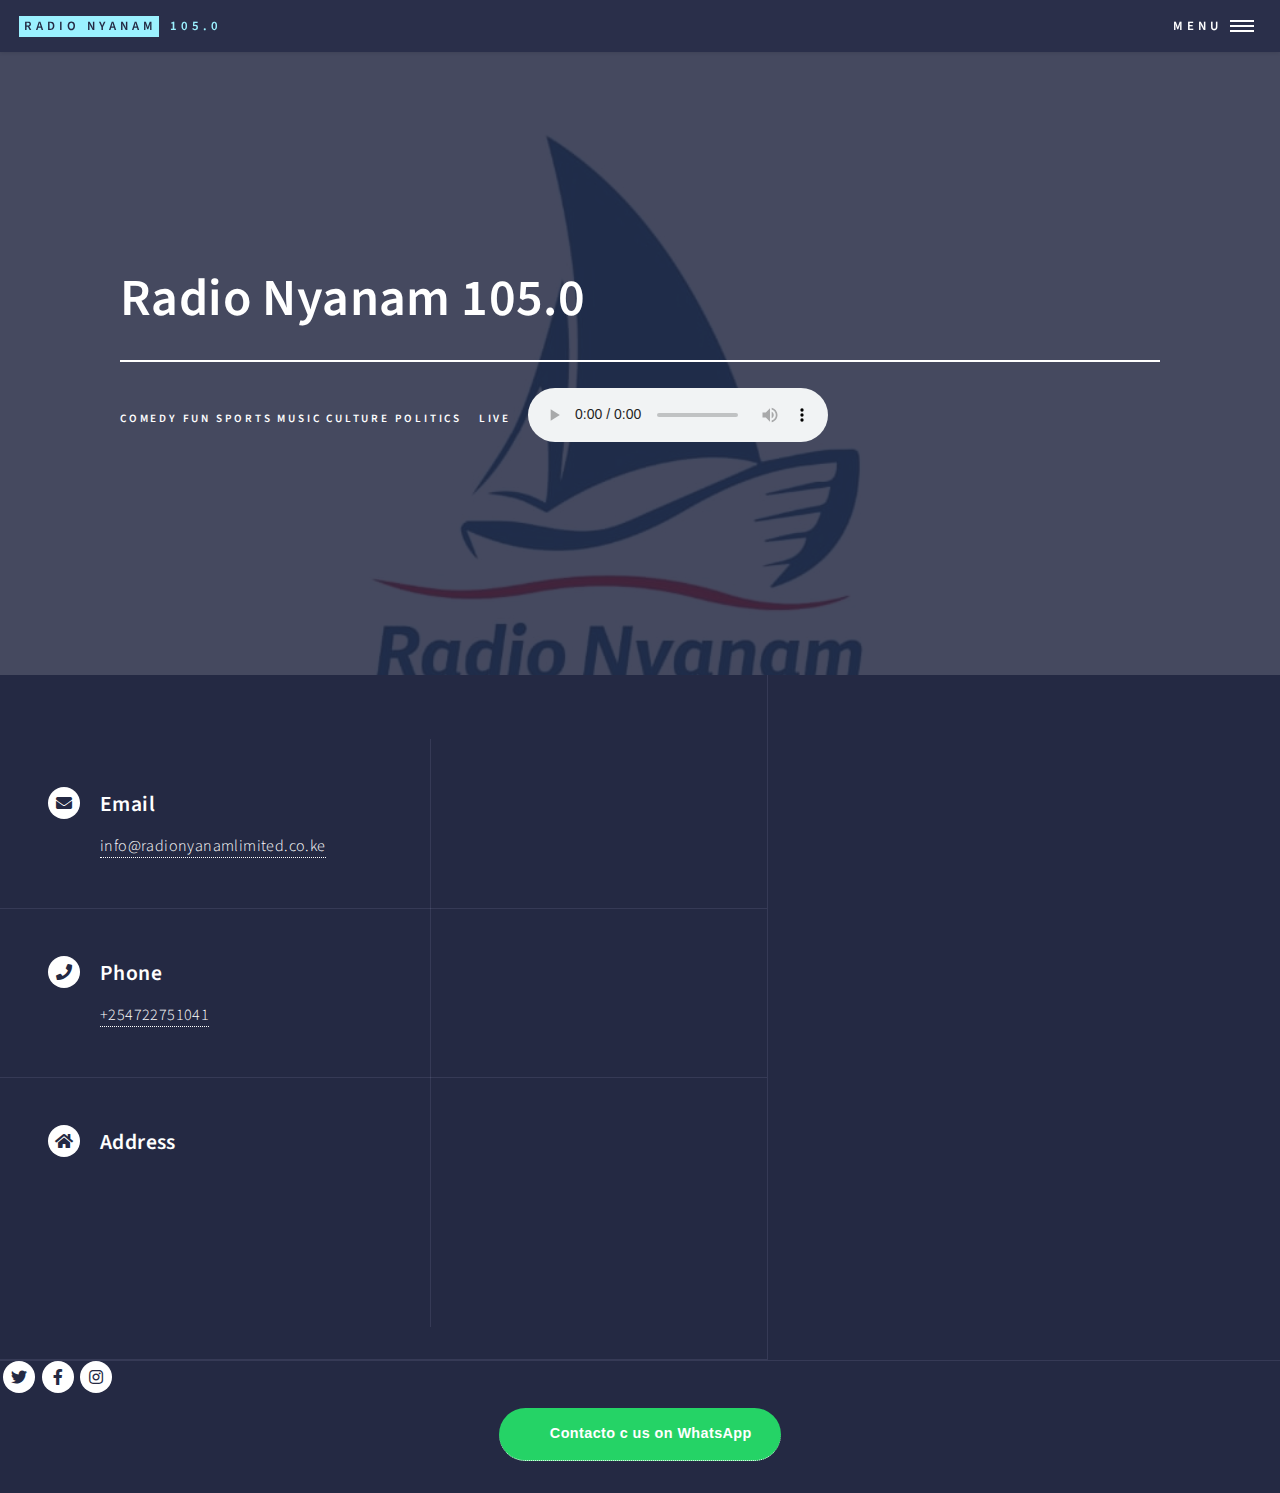
==== index.html @ 3466c691 "whatsapp chat" ====
<!DOCTYPE HTML>

<html>

<head>
	<title>Radio Nyanam</title>
	<meta charset="utf-8" />
	<meta name="viewport" content="width=device-width, initial-scale=1, user-scalable=no" />
	<link rel="stylesheet" href="assets/css/main.css" />

	<noscript>
		<link rel="stylesheet" href="assets/css/noscript.css" />
	</noscript>
	<link rel="shortcut icon" type="image/x-icon" href="images/radio.jpg" />

</head>

<body class="is-preload">

	<div id="wrapper">

		<header id="header">
			<a href="index.html" class="logo"><strong>Radio Nyanam</strong> 105.0</a>
			<nav>
				<a href="#menu">Menu</a>
			</nav>
		</header>

		<nav id="menu">
			<ul class="links">
				<li><a href="index.html">Home</a></li>
				<li><a href="landing.html">Profile</a></li>
				<li><a href="generic.html">Shows</a></li>
				<li><a href="elements.html">About us</a></li>
				<li><a href="terms.html">Privacy Policy</a></li>

			</ul>
		</nav>

		<section id="banner" class="major">
			<span class="image main"><img src="images/radio.jpg" alt="Radio Nyanam" height="500px" /> </span>

			<div class="inner">
				<header class="major">
					<h1>Radio Nyanam 105.0</h1>
					<div class="content">
						<p>Comedy Fun Sports Music Culture Politics</p>
						<p>Live</p>
						<div class="audio_frame audio_local">

							<audio controls>
								<source src="https://www.youtube.com/watch?v=MOx7k94htzo" id="my_audio" autoplay loop />
							</audio>
						</div>
				</header>
			</div>
			<ul class="actions">

				<li><a href="#one"></a></li>
			</ul>
	</div>
	</div>
	</section>


	<section id="contact">
		<div class="inner">
			<section id="contact">
				<div class="inner">
					<section class="split">
						<section>
							<div class="contact-method">
								<span class="icon solid alt fa-envelope"></span>
								<h3>Email</h3>
								<a href="mailto: info@radionyanamlimited.co.ke"
									target="_blank">info@radionyanamlimited.co.ke</a>
							</div>
						</section>
						<section>
							<div class="contact-method">
								<span class="icon solid alt fa-phone"></span>
								<h3>Phone</h3>
								<a href="tel:+254722751041">+254722751041</a>
							</div>
						</section>
						<section>
							<div class="contact-method">
								<span class="icon solid alt fa-home"></span>
								<h3>Address</h3>

								<iframe
									src="https://www.google.com/maps/embed?pb=!1m18!1m12!1m3!1d255348.15389957078!2d34.45106217298772!3d-0.07497190873222687!2m3!1f0!2f0!3f0!3m2!1i1024!2i768!4f13.1!3m3!1m2!1s0x182aa437ad4ac81d%3A0x2012a439d6248dd2!2sKisumu!5e0!3m2!1sen!2ske!4v1654532089222!5m2!1sen!2ske"
									width="100" height="100" style="border:0;" allowfullscreen="" loading="lazy"
									referrerpolicy="no-referrer-when-downgrade"></iframe>
							</div>
						</section>
					</section>
				</div>
			</section>
		</div>
	</section>

	<footer id="footer">
		<div class="inner">
			<ul class="icons">

				<li><a href="#" class="icon brands alt fa-twitter"><span class="label">Twitter</span></a></li>
				<li><a href="https://www.facebook.com/Radio-Nyanam-1050-Fm-100576691454374/"
						class="icon brands alt fa-facebook-f"><span class="label">Facebook</span></a></li>
				<li><a href="https://api.whatsapp.com/send?phone=254707486233"
						class="icon brands alt fa-instagram"><span class="label">Instagram</span></a></li>
				<a href="https://api.whatsapp.com/send?phone=254722751041&text=Feedback"
					style="display: table; font-family: sans-serif; text-decoration: none; margin: 1em auto; color: #fff; font-size: 0.9em; padding: 1em 2em 1em 3.5em; border-radius: 2em; font-weight: bold; background: #25d366 url('https://tochat.be/click-to-chat-directory/css/whatsapp.svg') no-repeat 1.5em center; background-size: 1.6em;">Contacto
					c us on WhatsApp</a>

			</ul>

		</div>
	</footer>

	</div>

	<script src="assets/js/jquery.min.js"></script>
	<script src="assets/js/jquery.scrolly.min.js"></script>
	<script src="assets/js/jquery.scrollex.min.js"></script>
	<script src="assets/js/browser.min.js"></script>
	<script src="assets/js/breakpoints.min.js"></script>
	<script src="assets/js/util.js"></script>
	<script src="assets/js/main.js"></script>

</body>

</html>
---- assets/css/main.css ----
@import url(fontawesome-all.min.css);
@import url("https://fonts.googleapis.com/css?family=Source+Sans+Pro:300,300italic,600,600italic");
@import url(https://fonts.googleapis.com/css?family=Lato);
@import url(https://fonts.googleapis.com/css?family=Oswald);
@import url(https://code.ionicframework.com/ionicons/2.0.1/css/ionicons.min.css);
.snip1559 {
  font-family: 'Lato', Arial, sans-serif;
  position: relative;
  display: inline-block;
  overflow: hidden;
  margin: 10px;
  min-width: 250px;
  /* max-width: 310px; */
  width: 100%;
  background-color: #ffffff;
  color: #2B2B2B;
  text-align: center;
  font-size: 16px;
  box-shadow: 0 0 5px rgba(0, 0, 0, 0.15);
}

.snip1559 * {
  -webkit-box-sizing: border-box;
  box-sizing: border-box;
}

.snip1559 .profile-image {
  padding: 15% 10% 0;
}

.snip1559 .profile-image img {
  max-width: 100%;
  vertical-align: top;
  position: relative;
  border-radius: 50%;
  max-width: 40%;
}

.snip1559 figcaption {
  padding: 5% 10% 15%;
}

.snip1559 h3 {
  font-family: 'Oswald';
  text-transform: uppercase;
  font-size: 20px;
  font-weight: 400;
  line-height: 24px;
  margin: 3px 0;
}

.snip1559 h5 {
  font-weight: 400;
  margin: 0;
  text-transform: uppercase;
  color: #888;
  letter-spacing: 1px;
}

.snip1559 .icons i {
  color: #999;
  display: inline-block;
  margin-right: 5px;
  font-size: 1.5em;
}

.snip1559 .icons i:hover {
  color: #555;
}

.snip1559 .icons i a {
  text-decoration: none;
}
html, body, div, span, applet, object,
iframe, h1, h2, h3, h4, h5, h6, p, blockquote,
pre, a, abbr, acronym, address, big, cite,
code, del, dfn, em, img, ins, kbd, q, s, samp,
small, strike, strong, sub, sup, tt, var, b,
u, i, center, dl, dt, dd, ol, ul, li, fieldset,
form, label, legend, table, caption, tbody,
tfoot, thead, tr, th, td, article, aside,
canvas, details, embed, figure, figcaption,
footer, header, hgroup, menu, nav, output, ruby,
section, summary, time, mark, audio, video {
	margin: 0;
	padding: 0;
	border: 0;
	font-size: 100%;
	font: inherit;
	vertical-align: baseline;}

article, aside, details, figcaption, figure,
footer, header, hgroup, menu, nav, section {
	display: block;}

body {
	
	line-height: 1;
}

ol, ul {
	list-style: none;
}

blockquote, q {
	quotes: none;
}

	blockquote:before, blockquote:after, q:before, q:after {
		content: '';
		content: none;
	}

table {
	border-collapse: collapse;
	border-spacing: 0;
}
.card {
	box-shadow: 0 4px 8px 0 rgba(0, 0, 0, 0.2);
	max-width: 300px;
	margin: auto;
	text-align: center;
  }
  

body {
	-webkit-text-size-adjust: none;
}

mark {
	background-color: transparent;
	color: inherit;
}

input::-moz-focus-inner {
	border: 0;
	padding: 0;
}

input, select, textarea {
	-moz-appearance: none;
	-webkit-appearance: none;
	-ms-appearance: none;
	appearance: none;
}


	@-ms-viewport {
		width: device-width;
	}

	body {
		-ms-overflow-style: scrollbar;
	}

	@media screen and (max-width: 480px) {

		html, body {
			min-width: 320px;
		}

	}

	html {
		box-sizing: border-box;
	}

	*, *:before, *:after {
		box-sizing: inherit;
	}

	body {
		background: #242943;
	}

		body.is-preload *, body.is-preload *:before, body.is-preload *:after {
			-moz-animation: none !important;
			-webkit-animation: none !important;
			-ms-animation: none !important;
			animation: none !important;
			-moz-transition: none !important;
			-webkit-transition: none !important;
			-ms-transition: none !important;
			transition: none !important;
		}

/* Type */

	body, input, select, textarea {
		color: #ffffff;
		font-family: "Source Sans Pro", Helvetica, sans-serif;
		font-size: 17pt;
		font-weight: 300;
		letter-spacing: 0.025em;
		line-height: 1.65;
	}

		@media screen and (max-width: 1680px) {

			body, input, select, textarea {
				font-size: 14pt;
			}

		}

		@media screen and (max-width: 1280px) {

			body, input, select, textarea {
				font-size: 12pt;
			}

		}

		@media screen and (max-width: 360px) {

			body, input, select, textarea {
				font-size: 11pt;
			}

		}

	a {
		-moz-transition: color 0.2s ease-in-out, border-bottom-color 0.2s ease-in-out;
		-webkit-transition: color 0.2s ease-in-out, border-bottom-color 0.2s ease-in-out;
		-ms-transition: color 0.2s ease-in-out, border-bottom-color 0.2s ease-in-out;
		transition: color 0.2s ease-in-out, border-bottom-color 0.2s ease-in-out;
		border-bottom: dotted 1px;
		color: inherit;
		text-decoration: none;
	}

		a:hover {
			border-bottom-color: transparent;
			color: #9bf1ff !important;
		}

		a:active {
			color: #53e3fb !important;
		}

	strong, b {
		color: #ffffff;
		font-weight: 600;
	}

	em, i {
		font-style: italic;
	}

	p {
		margin: 0 0 2em 0;
	}

	h1, h2, h3, h4, h5, h6 {
		color: #ffffff;
		font-weight: 600;
		line-height: 1.65;
		margin: 0 0 1em 0;
	}

		h1 a, h2 a, h3 a, h4 a, h5 a, h6 a {
			color: inherit;
			border-bottom: 0;
		}

	h1 {
		font-size: 2.5em;
	}

	h2 {
		font-size: 1.75em;
	}

	h3 {
		font-size: 1.35em;
	}

	h4 {
		font-size: 1.1em;
	}

	h5 {
		font-size: 0.9em;
	}

	h6 {
		font-size: 0.7em;
	}

	@media screen and (max-width: 736px) {

		h1 {
			font-size: 2em;
		}

		h2 {
			font-size: 1.5em;
		}

		h3 {
			font-size: 1.25em;
		}

	}

	sub {
		font-size: 0.8em;
		position: relative;
		top: 0.5em;
	}

	sup {
		font-size: 0.8em;
		position: relative;
		top: -0.5em;
	}

	blockquote {
		border-left: solid 4px rgba(212, 212, 255, 0.1);
		font-style: italic;
		margin: 0 0 2em 0;
		padding: 0.5em 0 0.5em 2em;
	}

	code {
		background: rgba(212, 212, 255, 0.035);
		font-family: "Courier New", monospace;
		font-size: 0.9em;
		margin: 0 0.25em;
		padding: 0.25em 0.65em;
	}

	pre {
		-webkit-overflow-scrolling: touch;
		font-family: "Courier New", monospace;
		font-size: 0.9em;
		margin: 0 0 2em 0;
	}

		pre code {
			display: block;
			line-height: 1.75;
			padding: 1em 1.5em;
			overflow-x: auto;
		}

	hr {
		border: 0;
		border-bottom: solid 1px rgba(212, 212, 255, 0.1);
		margin: 2em 0;
	}

		hr.major {
			margin: 3em 0;
		}

	.align-left {
		text-align: left;
	}

	.align-center {
		text-align: center;
	}

	.align-right {
		text-align: right;
	}

/* Row */

	.row {
		display: flex;
		flex-wrap: wrap;
		box-sizing: border-box;
		align-items: stretch;
	}

		.row > * {
			box-sizing: border-box;
		}

		.row.gtr-uniform > * > :last-child {
			margin-bottom: 0;
		}

		.row.aln-left {
			justify-content: flex-start;
		}

		.row.aln-center {
			justify-content: center;
		}

		.row.aln-right {
			justify-content: flex-end;
		}

		.row.aln-top {
			align-items: flex-start;
		}

		.row.aln-middle {
			align-items: center;
		}

		.row.aln-bottom {
			align-items: flex-end;
		}

		.row > .imp {
			order: -1;
		}

		.row > .col-1 {
			width: 8.33333%;
		}

		.row > .off-1 {
			margin-left: 8.33333%;
		}

		.row > .col-2 {
			width: 16.66667%;
		}

		.row > .off-2 {
			margin-left: 16.66667%;
		}

		.row > .col-3 {
			width: 25%;
		}

		.row > .off-3 {
			margin-left: 25%;
		}

		.row > .col-4 {
			width: 33.33333%;
		}

		.row > .off-4 {
			margin-left: 33.33333%;
		}

		.row > .col-5 {
			width: 41.66667%;
		}

		.row > .off-5 {
			margin-left: 41.66667%;
		}

		.row > .col-6 {
			width: 50%;
		}

		.row > .off-6 {
			margin-left: 50%;
		}

		.row > .col-7 {
			width: 58.33333%;
		}

		.row > .off-7 {
			margin-left: 58.33333%;
		}

		.row > .col-8 {
			width: 66.66667%;
		}

		.row > .off-8 {
			margin-left: 66.66667%;
		}

		.row > .col-9 {
			width: 75%;
		}

		.row > .off-9 {
			margin-left: 75%;
		}

		.row > .col-10 {
			width: 83.33333%;
		}

		.row > .off-10 {
			margin-left: 83.33333%;
		}

		.row > .col-11 {
			width: 91.66667%;
		}

		.row > .off-11 {
			margin-left: 91.66667%;
		}

		.row > .col-12 {
			width: 100%;
		}

		.row > .off-12 {
			margin-left: 100%;
		}

		.row.gtr-0 {
			margin-top: 0;
			margin-left: 0em;
		}

			.row.gtr-0 > * {
				padding: 0 0 0 0em;
			}

			.row.gtr-0.gtr-uniform {
				margin-top: 0em;
			}

				.row.gtr-0.gtr-uniform > * {
					padding-top: 0em;
				}

		.row.gtr-25 {
			margin-top: 0;
			margin-left: -0.5em;
		}

			.row.gtr-25 > * {
				padding: 0 0 0 0.5em;
			}

			.row.gtr-25.gtr-uniform {
				margin-top: -0.5em;
			}

				.row.gtr-25.gtr-uniform > * {
					padding-top: 0.5em;
				}

		.row.gtr-50 {
			margin-top: 0;
			margin-left: -1em;
		}

			.row.gtr-50 > * {
				padding: 0 0 0 1em;
			}

			.row.gtr-50.gtr-uniform {
				margin-top: -1em;
			}

				.row.gtr-50.gtr-uniform > * {
					padding-top: 1em;
				}

		.row {
			margin-top: 0;
			margin-left: -2em;
		}

			.row > * {
				padding: 0 0 0 2em;
			}

			.row.gtr-uniform {
				margin-top: -2em;
			}

				.row.gtr-uniform > * {
					padding-top: 2em;
				}

		.row.gtr-150 {
			margin-top: 0;
			margin-left: -3em;
		}

			.row.gtr-150 > * {
				padding: 0 0 0 3em;
			}

			.row.gtr-150.gtr-uniform {
				margin-top: -3em;
			}

				.row.gtr-150.gtr-uniform > * {
					padding-top: 3em;
				}

		.row.gtr-200 {
			margin-top: 0;
			margin-left: -4em;
		}

			.row.gtr-200 > * {
				padding: 0 0 0 4em;
			}

			.row.gtr-200.gtr-uniform {
				margin-top: -4em;
			}

				.row.gtr-200.gtr-uniform > * {
					padding-top: 4em;
				}

		@media screen and (max-width: 1680px) {

			.row {
				display: flex;
				flex-wrap: wrap;
				box-sizing: border-box;
				align-items: stretch;
			}

				.row > * {
					box-sizing: border-box;
				}

				.row.gtr-uniform > * > :last-child {
					margin-bottom: 0;
				}

				.row.aln-left {
					justify-content: flex-start;
				}

				.row.aln-center {
					justify-content: center;
				}

				.row.aln-right {
					justify-content: flex-end;
				}

				.row.aln-top {
					align-items: flex-start;
				}

				.row.aln-middle {
					align-items: center;
				}

				.row.aln-bottom {
					align-items: flex-end;
				}

				.row > .imp-xlarge {
					order: -1;
				}

				.row > .col-1-xlarge {
					width: 8.33333%;
				}

				.row > .off-1-xlarge {
					margin-left: 8.33333%;
				}

				.row > .col-2-xlarge {
					width: 16.66667%;
				}

				.row > .off-2-xlarge {
					margin-left: 16.66667%;
				}

				.row > .col-3-xlarge {
					width: 25%;
				}

				.row > .off-3-xlarge {
					margin-left: 25%;
				}

				.row > .col-4-xlarge {
					width: 33.33333%;
				}

				.row > .off-4-xlarge {
					margin-left: 33.33333%;
				}

				.row > .col-5-xlarge {
					width: 41.66667%;
				}

				.row > .off-5-xlarge {
					margin-left: 41.66667%;
				}

				.row > .col-6-xlarge {
					width: 50%;
				}

				.row > .off-6-xlarge {
					margin-left: 50%;
				}

				.row > .col-7-xlarge {
					width: 58.33333%;
				}

				.row > .off-7-xlarge {
					margin-left: 58.33333%;
				}

				.row > .col-8-xlarge {
					width: 66.66667%;
				}

				.row > .off-8-xlarge {
					margin-left: 66.66667%;
				}

				.row > .col-9-xlarge {
					width: 75%;
				}

				.row > .off-9-xlarge {
					margin-left: 75%;
				}

				.row > .col-10-xlarge {
					width: 83.33333%;
				}

				.row > .off-10-xlarge {
					margin-left: 83.33333%;
				}

				.row > .col-11-xlarge {
					width: 91.66667%;
				}

				.row > .off-11-xlarge {
					margin-left: 91.66667%;
				}

				.row > .col-12-xlarge {
					width: 100%;
				}

				.row > .off-12-xlarge {
					margin-left: 100%;
				}

				.row.gtr-0 {
					margin-top: 0;
					margin-left: 0em;
				}

					.row.gtr-0 > * {
						padding: 0 0 0 0em;
					}

					.row.gtr-0.gtr-uniform {
						margin-top: 0em;
					}

						.row.gtr-0.gtr-uniform > * {
							padding-top: 0em;
						}

				.row.gtr-25 {
					margin-top: 0;
					margin-left: -0.5em;
				}

					.row.gtr-25 > * {
						padding: 0 0 0 0.5em;
					}

					.row.gtr-25.gtr-uniform {
						margin-top: -0.5em;
					}

						.row.gtr-25.gtr-uniform > * {
							padding-top: 0.5em;
						}

				.row.gtr-50 {
					margin-top: 0;
					margin-left: -1em;
				}

					.row.gtr-50 > * {
						padding: 0 0 0 1em;
					}

					.row.gtr-50.gtr-uniform {
						margin-top: -1em;
					}

						.row.gtr-50.gtr-uniform > * {
							padding-top: 1em;
						}

				.row {
					margin-top: 0;
					margin-left: -2em;
				}

					.row > * {
						padding: 0 0 0 2em;
					}

					.row.gtr-uniform {
						margin-top: -2em;
					}

						.row.gtr-uniform > * {
							padding-top: 2em;
						}

				.row.gtr-150 {
					margin-top: 0;
					margin-left: -3em;
				}

					.row.gtr-150 > * {
						padding: 0 0 0 3em;
					}

					.row.gtr-150.gtr-uniform {
						margin-top: -3em;
					}

						.row.gtr-150.gtr-uniform > * {
							padding-top: 3em;
						}

				.row.gtr-200 {
					margin-top: 0;
					margin-left: -4em;
				}

					.row.gtr-200 > * {
						padding: 0 0 0 4em;
					}

					.row.gtr-200.gtr-uniform {
						margin-top: -4em;
					}

						.row.gtr-200.gtr-uniform > * {
							padding-top: 4em;
						}

		}

		@media screen and (max-width: 1280px) {

			.row {
				display: flex;
				flex-wrap: wrap;
				box-sizing: border-box;
				align-items: stretch;
			}

				.row > * {
					box-sizing: border-box;
				}

				.row.gtr-uniform > * > :last-child {
					margin-bottom: 0;
				}

				.row.aln-left {
					justify-content: flex-start;
				}

				.row.aln-center {
					justify-content: center;
				}

				.row.aln-right {
					justify-content: flex-end;
				}

				.row.aln-top {
					align-items: flex-start;
				}

				.row.aln-middle {
					align-items: center;
				}

				.row.aln-bottom {
					align-items: flex-end;
				}

				.row > .imp-large {
					order: -1;
				}

				.row > .col-1-large {
					width: 8.33333%;
				}

				.row > .off-1-large {
					margin-left: 8.33333%;
				}

				.row > .col-2-large {
					width: 16.66667%;
				}

				.row > .off-2-large {
					margin-left: 16.66667%;
				}

				.row > .col-3-large {
					width: 25%;
				}

				.row > .off-3-large {
					margin-left: 25%;
				}

				.row > .col-4-large {
					width: 33.33333%;
				}

				.row > .off-4-large {
					margin-left: 33.33333%;
				}

				.row > .col-5-large {
					width: 41.66667%;
				}

				.row > .off-5-large {
					margin-left: 41.66667%;
				}

				.row > .col-6-large {
					width: 50%;
				}

				.row > .off-6-large {
					margin-left: 50%;
				}

				.row > .col-7-large {
					width: 58.33333%;
				}

				.row > .off-7-large {
					margin-left: 58.33333%;
				}

				.row > .col-8-large {
					width: 66.66667%;
				}

				.row > .off-8-large {
					margin-left: 66.66667%;
				}

				.row > .col-9-large {
					width: 75%;
				}

				.row > .off-9-large {
					margin-left: 75%;
				}

				.row > .col-10-large {
					width: 83.33333%;
				}

				.row > .off-10-large {
					margin-left: 83.33333%;
				}

				.row > .col-11-large {
					width: 91.66667%;
				}

				.row > .off-11-large {
					margin-left: 91.66667%;
				}

				.row > .col-12-large {
					width: 100%;
				}

				.row > .off-12-large {
					margin-left: 100%;
				}

				.row.gtr-0 {
					margin-top: 0;
					margin-left: 0em;
				}

					.row.gtr-0 > * {
						padding: 0 0 0 0em;
					}

					.row.gtr-0.gtr-uniform {
						margin-top: 0em;
					}

						.row.gtr-0.gtr-uniform > * {
							padding-top: 0em;
						}

				.row.gtr-25 {
					margin-top: 0;
					margin-left: -0.375em;
				}

					.row.gtr-25 > * {
						padding: 0 0 0 0.375em;
					}

					.row.gtr-25.gtr-uniform {
						margin-top: -0.375em;
					}

						.row.gtr-25.gtr-uniform > * {
							padding-top: 0.375em;
						}

				.row.gtr-50 {
					margin-top: 0;
					margin-left: -0.75em;
				}

					.row.gtr-50 > * {
						padding: 0 0 0 0.75em;
					}

					.row.gtr-50.gtr-uniform {
						margin-top: -0.75em;
					}

						.row.gtr-50.gtr-uniform > * {
							padding-top: 0.75em;
						}

				.row {
					margin-top: 0;
					margin-left: -1.5em;
				}

					.row > * {
						padding: 0 0 0 1.5em;
					}

					.row.gtr-uniform {
						margin-top: -1.5em;
					}

						.row.gtr-uniform > * {
							padding-top: 1.5em;
						}

				.row.gtr-150 {
					margin-top: 0;
					margin-left: -2.25em;
				}

					.row.gtr-150 > * {
						padding: 0 0 0 2.25em;
					}

					.row.gtr-150.gtr-uniform {
						margin-top: -2.25em;
					}

						.row.gtr-150.gtr-uniform > * {
							padding-top: 2.25em;
						}

				.row.gtr-200 {
					margin-top: 0;
					margin-left: -3em;
				}

					.row.gtr-200 > * {
						padding: 0 0 0 3em;
					}

					.row.gtr-200.gtr-uniform {
						margin-top: -3em;
					}

						.row.gtr-200.gtr-uniform > * {
							padding-top: 3em;
						}

		}

		@media screen and (max-width: 980px) {

			.row {
				display: flex;
				flex-wrap: wrap;
				box-sizing: border-box;
				align-items: stretch;
			}

				.row > * {
					box-sizing: border-box;
				}

				.row.gtr-uniform > * > :last-child {
					margin-bottom: 0;
				}

				.row.aln-left {
					justify-content: flex-start;
				}

				.row.aln-center {
					justify-content: center;
				}

				.row.aln-right {
					justify-content: flex-end;
				}

				.row.aln-top {
					align-items: flex-start;
				}

				.row.aln-middle {
					align-items: center;
				}

				.row.aln-bottom {
					align-items: flex-end;
				}

				.row > .imp-medium {
					order: -1;
				}

				.row > .col-1-medium {
					width: 8.33333%;
				}

				.row > .off-1-medium {
					margin-left: 8.33333%;
				}

				.row > .col-2-medium {
					width: 16.66667%;
				}

				.row > .off-2-medium {
					margin-left: 16.66667%;
				}

				.row > .col-3-medium {
					width: 25%;
				}

				.row > .off-3-medium {
					margin-left: 25%;
				}

				.row > .col-4-medium {
					width: 33.33333%;
				}

				.row > .off-4-medium {
					margin-left: 33.33333%;
				}

				.row > .col-5-medium {
					width: 41.66667%;
				}

				.row > .off-5-medium {
					margin-left: 41.66667%;
				}

				.row > .col-6-medium {
					width: 50%;
				}

				.row > .off-6-medium {
					margin-left: 50%;
				}

				.row > .col-7-medium {
					width: 58.33333%;
				}

				.row > .off-7-medium {
					margin-left: 58.33333%;
				}

				.row > .col-8-medium {
					width: 66.66667%;
				}

				.row > .off-8-medium {
					margin-left: 66.66667%;
				}

				.row > .col-9-medium {
					width: 75%;
				}

				.row > .off-9-medium {
					margin-left: 75%;
				}

				.row > .col-10-medium {
					width: 83.33333%;
				}

				.row > .off-10-medium {
					margin-left: 83.33333%;
				}

				.row > .col-11-medium {
					width: 91.66667%;
				}

				.row > .off-11-medium {
					margin-left: 91.66667%;
				}

				.row > .col-12-medium {
					width: 100%;
				}

				.row > .off-12-medium {
					margin-left: 100%;
				}

				.row.gtr-0 {
					margin-top: 0;
					margin-left: 0em;
				}

					.row.gtr-0 > * {
						padding: 0 0 0 0em;
					}

					.row.gtr-0.gtr-uniform {
						margin-top: 0em;
					}

						.row.gtr-0.gtr-uniform > * {
							padding-top: 0em;
						}

				.row.gtr-25 {
					margin-top: 0;
					margin-left: -0.375em;
				}

					.row.gtr-25 > * {
						padding: 0 0 0 0.375em;
					}

					.row.gtr-25.gtr-uniform {
						margin-top: -0.375em;
					}

						.row.gtr-25.gtr-uniform > * {
							padding-top: 0.375em;
						}

				.row.gtr-50 {
					margin-top: 0;
					margin-left: -0.75em;
				}

					.row.gtr-50 > * {
						padding: 0 0 0 0.75em;
					}

					.row.gtr-50.gtr-uniform {
						margin-top: -0.75em;
					}

						.row.gtr-50.gtr-uniform > * {
							padding-top: 0.75em;
						}

				.row {
					margin-top: 0;
					margin-left: -1.5em;
				}

					.row > * {
						padding: 0 0 0 1.5em;
					}

					.row.gtr-uniform {
						margin-top: -1.5em;
					}

						.row.gtr-uniform > * {
							padding-top: 1.5em;
						}

				.row.gtr-150 {
					margin-top: 0;
					margin-left: -2.25em;
				}

					.row.gtr-150 > * {
						padding: 0 0 0 2.25em;
					}

					.row.gtr-150.gtr-uniform {
						margin-top: -2.25em;
					}

						.row.gtr-150.gtr-uniform > * {
							padding-top: 2.25em;
						}

				.row.gtr-200 {
					margin-top: 0;
					margin-left: -3em;
				}

					.row.gtr-200 > * {
						padding: 0 0 0 3em;
					}

					.row.gtr-200.gtr-uniform {
						margin-top: -3em;
					}

						.row.gtr-200.gtr-uniform > * {
							padding-top: 3em;
						}

		}

		@media screen and (max-width: 736px) {

			.row {
				display: flex;
				flex-wrap: wrap;
				box-sizing: border-box;
				align-items: stretch;
			}

				.row > * {
					box-sizing: border-box;
				}

				.row.gtr-uniform > * > :last-child {
					margin-bottom: 0;
				}

				.row.aln-left {
					justify-content: flex-start;
				}

				.row.aln-center {
					justify-content: center;
				}

				.row.aln-right {
					justify-content: flex-end;
				}

				.row.aln-top {
					align-items: flex-start;
				}

				.row.aln-middle {
					align-items: center;
				}

				.row.aln-bottom {
					align-items: flex-end;
				}

				.row > .imp-small {
					order: -1;
				}

				.row > .col-1-small {
					width: 8.33333%;
				}

				.row > .off-1-small {
					margin-left: 8.33333%;
				}

				.row > .col-2-small {
					width: 16.66667%;
				}

				.row > .off-2-small {
					margin-left: 16.66667%;
				}

				.row > .col-3-small {
					width: 25%;
				}

				.row > .off-3-small {
					margin-left: 25%;
				}

				.row > .col-4-small {
					width: 33.33333%;
				}

				.row > .off-4-small {
					margin-left: 33.33333%;
				}

				.row > .col-5-small {
					width: 41.66667%;
				}

				.row > .off-5-small {
					margin-left: 41.66667%;
				}

				.row > .col-6-small {
					width: 50%;
				}

				.row > .off-6-small {
					margin-left: 50%;
				}

				.row > .col-7-small {
					width: 58.33333%;
				}

				.row > .off-7-small {
					margin-left: 58.33333%;
				}

				.row > .col-8-small {
					width: 66.66667%;
				}

				.row > .off-8-small {
					margin-left: 66.66667%;
				}

				.row > .col-9-small {
					width: 75%;
				}

				.row > .off-9-small {
					margin-left: 75%;
				}

				.row > .col-10-small {
					width: 83.33333%;
				}

				.row > .off-10-small {
					margin-left: 83.33333%;
				}

				.row > .col-11-small {
					width: 91.66667%;
				}

				.row > .off-11-small {
					margin-left: 91.66667%;
				}

				.row > .col-12-small {
					width: 100%;
				}

				.row > .off-12-small {
					margin-left: 100%;
				}

				.row.gtr-0 {
					margin-top: 0;
					margin-left: 0em;
				}

					.row.gtr-0 > * {
						padding: 0 0 0 0em;
					}

					.row.gtr-0.gtr-uniform {
						margin-top: 0em;
					}

						.row.gtr-0.gtr-uniform > * {
							padding-top: 0em;
						}

				.row.gtr-25 {
					margin-top: 0;
					margin-left: -0.3125em;
				}

					.row.gtr-25 > * {
						padding: 0 0 0 0.3125em;
					}

					.row.gtr-25.gtr-uniform {
						margin-top: -0.3125em;
					}

						.row.gtr-25.gtr-uniform > * {
							padding-top: 0.3125em;
						}

				.row.gtr-50 {
					margin-top: 0;
					margin-left: -0.625em;
				}

					.row.gtr-50 > * {
						padding: 0 0 0 0.625em;
					}

					.row.gtr-50.gtr-uniform {
						margin-top: -0.625em;
					}

						.row.gtr-50.gtr-uniform > * {
							padding-top: 0.625em;
						}

				.row {
					margin-top: 0;
					margin-left: -1.25em;
				}

					.row > * {
						padding: 0 0 0 1.25em;
					}

					.row.gtr-uniform {
						margin-top: -1.25em;
					}

						.row.gtr-uniform > * {
							padding-top: 1.25em;
						}

				.row.gtr-150 {
					margin-top: 0;
					margin-left: -1.875em;
				}

					.row.gtr-150 > * {
						padding: 0 0 0 1.875em;
					}

					.row.gtr-150.gtr-uniform {
						margin-top: -1.875em;
					}

						.row.gtr-150.gtr-uniform > * {
							padding-top: 1.875em;
						}

				.row.gtr-200 {
					margin-top: 0;
					margin-left: -2.5em;
				}

					.row.gtr-200 > * {
						padding: 0 0 0 2.5em;
					}

					.row.gtr-200.gtr-uniform {
						margin-top: -2.5em;
					}

						.row.gtr-200.gtr-uniform > * {
							padding-top: 2.5em;
						}

		}

		@media screen and (max-width: 480px) {

			.row {
				display: flex;
				flex-wrap: wrap;
				box-sizing: border-box;
				align-items: stretch;
			}

				.row > * {
					box-sizing: border-box;
				}

				.row.gtr-uniform > * > :last-child {
					margin-bottom: 0;
				}

				.row.aln-left {
					justify-content: flex-start;
				}

				.row.aln-center {
					justify-content: center;
				}

				.row.aln-right {
					justify-content: flex-end;
				}

				.row.aln-top {
					align-items: flex-start;
				}

				.row.aln-middle {
					align-items: center;
				}

				.row.aln-bottom {
					align-items: flex-end;
				}

				.row > .imp-xsmall {
					order: -1;
				}

				.row > .col-1-xsmall {
					width: 8.33333%;
				}

				.row > .off-1-xsmall {
					margin-left: 8.33333%;
				}

				.row > .col-2-xsmall {
					width: 16.66667%;
				}

				.row > .off-2-xsmall {
					margin-left: 16.66667%;
				}

				.row > .col-3-xsmall {
					width: 25%;
				}

				.row > .off-3-xsmall {
					margin-left: 25%;
				}

				.row > .col-4-xsmall {
					width: 33.33333%;
				}

				.row > .off-4-xsmall {
					margin-left: 33.33333%;
				}

				.row > .col-5-xsmall {
					width: 41.66667%;
				}

				.row > .off-5-xsmall {
					margin-left: 41.66667%;
				}

				.row > .col-6-xsmall {
					width: 50%;
				}

				.row > .off-6-xsmall {
					margin-left: 50%;
				}

				.row > .col-7-xsmall {
					width: 58.33333%;
				}

				.row > .off-7-xsmall {
					margin-left: 58.33333%;
				}

				.row > .col-8-xsmall {
					width: 66.66667%;
				}

				.row > .off-8-xsmall {
					margin-left: 66.66667%;
				}

				.row > .col-9-xsmall {
					width: 75%;
				}

				.row > .off-9-xsmall {
					margin-left: 75%;
				}

				.row > .col-10-xsmall {
					width: 83.33333%;
				}

				.row > .off-10-xsmall {
					margin-left: 83.33333%;
				}

				.row > .col-11-xsmall {
					width: 91.66667%;
				}

				.row > .off-11-xsmall {
					margin-left: 91.66667%;
				}

				.row > .col-12-xsmall {
					width: 100%;
				}

				.row > .off-12-xsmall {
					margin-left: 100%;
				}

				.row.gtr-0 {
					margin-top: 0;
					margin-left: 0em;
				}

					.row.gtr-0 > * {
						padding: 0 0 0 0em;
					}

					.row.gtr-0.gtr-uniform {
						margin-top: 0em;
					}

						.row.gtr-0.gtr-uniform > * {
							padding-top: 0em;
						}

				.row.gtr-25 {
					margin-top: 0;
					margin-left: -0.3125em;
				}

					.row.gtr-25 > * {
						padding: 0 0 0 0.3125em;
					}

					.row.gtr-25.gtr-uniform {
						margin-top: -0.3125em;
					}

						.row.gtr-25.gtr-uniform > * {
							padding-top: 0.3125em;
						}

				.row.gtr-50 {
					margin-top: 0;
					margin-left: -0.625em;
				}

					.row.gtr-50 > * {
						padding: 0 0 0 0.625em;
					}

					.row.gtr-50.gtr-uniform {
						margin-top: -0.625em;
					}

						.row.gtr-50.gtr-uniform > * {
							padding-top: 0.625em;
						}

				.row {
					margin-top: 0;
					margin-left: -1.25em;
				}

					.row > * {
						padding: 0 0 0 1.25em;
					}

					.row.gtr-uniform {
						margin-top: -1.25em;
					}

						.row.gtr-uniform > * {
							padding-top: 1.25em;
						}

				.row.gtr-150 {
					margin-top: 0;
					margin-left: -1.875em;
				}

					.row.gtr-150 > * {
						padding: 0 0 0 1.875em;
					}

					.row.gtr-150.gtr-uniform {
						margin-top: -1.875em;
					}

						.row.gtr-150.gtr-uniform > * {
							padding-top: 1.875em;
						}

				.row.gtr-200 {
					margin-top: 0;
					margin-left: -2.5em;
				}

					.row.gtr-200 > * {
						padding: 0 0 0 2.5em;
					}

					.row.gtr-200.gtr-uniform {
						margin-top: -2.5em;
					}

						.row.gtr-200.gtr-uniform > * {
							padding-top: 2.5em;
						}

		}

/* Section/Article */

	section.special, article.special {
		text-align: center;
	}

	header.major {
		width: -moz-max-content;
		width: -webkit-max-content;
		width: -ms-max-content;
		width: max-content;
		margin-bottom: 2em;
	}

		header.major > :first-child {
			margin-bottom: 0;
			width: calc(100% + 0.5em);
		}

			header.major > :first-child:after {
				content: '';
				background-color: #ffffff;
				display: block;
				height: 2px;
				margin: 0.325em 0 0.5em 0;
				width: 100%;
			}

		header.major > p {
			font-size: 0.7em;
			font-weight: 600;
			letter-spacing: 0.25em;
			margin-bottom: 0;
			text-transform: uppercase;
		}

		body.is-ie header.major > :first-child:after {
			max-width: 9em;
		}

		body.is-ie header.major > h1:after {
			max-width: 100% !important;
		}

	@media screen and (max-width: 736px) {

		header.major > p br {
			display: none;
		}

	}

/* Form */

	form {
		margin: 0 0 2em 0;
	}

		form > :last-child {
			margin-bottom: 0;
		}

		form > .fields {
			display: -moz-flex;
			display: -webkit-flex;
			display: -ms-flex;
			display: flex;
			-moz-flex-wrap: wrap;
			-webkit-flex-wrap: wrap;
			-ms-flex-wrap: wrap;
			flex-wrap: wrap;
			width: calc(100% + 3em);
			margin: -1.5em 0 2em -1.5em;
		}

			form > .fields > .field {
				-moz-flex-grow: 0;
				-webkit-flex-grow: 0;
				-ms-flex-grow: 0;
				flex-grow: 0;
				-moz-flex-shrink: 0;
				-webkit-flex-shrink: 0;
				-ms-flex-shrink: 0;
				flex-shrink: 0;
				padding: 1.5em 0 0 1.5em;
				width: calc(100% - 1.5em);
			}

				form > .fields > .field.half {
					width: calc(50% - 0.75em);
				}

				form > .fields > .field.third {
					width: calc(100%/3 - 0.5em);
				}

				form > .fields > .field.quarter {
					width: calc(25% - 0.375em);
				}

		@media screen and (max-width: 480px) {

			form > .fields {
				width: calc(100% + 3em);
				margin: -1.5em 0 2em -1.5em;
			}

				form > .fields > .field {
					padding: 1.5em 0 0 1.5em;
					width: calc(100% - 1.5em);
				}

					form > .fields > .field.half {
						width: calc(100% - 1.5em);
					}

					form > .fields > .field.third {
						width: calc(100% - 1.5em);
					}

					form > .fields > .field.quarter {
						width: calc(100% - 1.5em);
					}

		}

	label {
		color: #ffffff;
		display: block;
		font-size: 0.8em;
		font-weight: 600;
		letter-spacing: 0.25em;
		margin: 0 0 1em 0;
		text-transform: uppercase;
	}

	input[type="text"],
	input[type="password"],
	input[type="email"],
	input[type="tel"],
	input[type="search"],
	input[type="url"],
	select,
	textarea {
		-moz-appearance: none;
		-webkit-appearance: none;
		-ms-appearance: none;
		appearance: none;
		background: rgba(212, 212, 255, 0.035);
		border: none;
		border-radius: 0;
		color: inherit;
		display: block;
		outline: 0;
		padding: 0 1em;
		text-decoration: none;
		width: 100%;
	}

		input[type="text"]:invalid,
		input[type="password"]:invalid,
		input[type="email"]:invalid,
		input[type="tel"]:invalid,
		input[type="search"]:invalid,
		input[type="url"]:invalid,
		select:invalid,
		textarea:invalid {
			box-shadow: none;
		}

		input[type="text"]:focus,
		input[type="password"]:focus,
		input[type="email"]:focus,
		input[type="tel"]:focus,
		input[type="search"]:focus,
		input[type="url"]:focus,
		select:focus,
		textarea:focus {
			border-color: #9bf1ff;
			box-shadow: 0 0 0 2px #9bf1ff;
		}

	select {
		background-image: url("data:image/svg+xml;charset=utf8,%3Csvg xmlns='http://www.w3.org/2000/svg' width='40' height='40' preserveAspectRatio='none' viewBox='0 0 40 40'%3E%3Cpath d='M9.4,12.3l10.4,10.4l10.4-10.4c0.2-0.2,0.5-0.4,0.9-0.4c0.3,0,0.6,0.1,0.9,0.4l3.3,3.3c0.2,0.2,0.4,0.5,0.4,0.9 c0,0.4-0.1,0.6-0.4,0.9L20.7,31.9c-0.2,0.2-0.5,0.4-0.9,0.4c-0.3,0-0.6-0.1-0.9-0.4L4.3,17.3c-0.2-0.2-0.4-0.5-0.4-0.9 c0-0.4,0.1-0.6,0.4-0.9l3.3-3.3c0.2-0.2,0.5-0.4,0.9-0.4S9.1,12.1,9.4,12.3z' fill='rgba(212, 212, 255, 0.1)' /%3E%3C/svg%3E");
		background-size: 1.25rem;
		background-repeat: no-repeat;
		background-position: calc(100% - 1rem) center;
		height: 2.75em;
		padding-right: 2.75em;
		text-overflow: ellipsis;
	}

		select option {
			color: #ffffff;
			background: #242943;
		}

		select:focus::-ms-value {
			background-color: transparent;
		}

		select::-ms-expand {
			display: none;
		}

	input[type="text"],
	input[type="password"],
	input[type="email"],
	input[type="tel"],
	input[type="search"],
	input[type="url"],
	select {
		height: 2.75em;
	}

	textarea {
		padding: 0.75em 1em;
	}

	input[type="checkbox"],
	input[type="radio"] {
		-moz-appearance: none;
		-webkit-appearance: none;
		-ms-appearance: none;
		appearance: none;
		display: block;
		float: left;
		margin-right: -2em;
		opacity: 0;
		width: 1em;
		z-index: -1;
	}

		input[type="checkbox"] + label,
		input[type="radio"] + label {
			text-decoration: none;
			color: #ffffff;
			cursor: pointer;
			display: inline-block;
			font-weight: 300;
			padding-left: 2.65em;
			padding-right: 0.75em;
			position: relative;
		}

			input[type="checkbox"] + label:before,
			input[type="radio"] + label:before {
				-moz-osx-font-smoothing: grayscale;
				-webkit-font-smoothing: antialiased;
				display: inline-block;
				font-style: normal;
				font-variant: normal;
				text-rendering: auto;
				line-height: 1;
				text-transform: none !important;
				font-family: 'Font Awesome 5 Free';
				font-weight: 900;
			}

			input[type="checkbox"] + label:before,
			input[type="radio"] + label:before {
				background: rgba(212, 212, 255, 0.035);
				content: '';
				display: inline-block;
				font-size: 0.8em;
				height: 2.0625em;
				left: 0;
				letter-spacing: 0;
				line-height: 2.0625em;
				position: absolute;
				text-align: center;
				top: 0;
				width: 2.0625em;
			}

		input[type="checkbox"]:checked + label:before,
		input[type="radio"]:checked + label:before {
			background: #ffffff;
			border-color: #9bf1ff;
			content: '\f00c';
			color: #242943;
		}

		input[type="checkbox"]:focus + label:before,
		input[type="radio"]:focus + label:before {
			box-shadow: 0 0 0 2px #9bf1ff;
		}

	input[type="radio"] + label:before {
		border-radius: 100%;
	}

	::-webkit-input-placeholder {
		color: rgba(244, 244, 255, 0.2) !important;
		opacity: 1.0;
	}

	:-moz-placeholder {
		color: rgba(244, 244, 255, 0.2) !important;
		opacity: 1.0;
	}

	::-moz-placeholder {
		color: rgba(244, 244, 255, 0.2) !important;
		opacity: 1.0;
	}

	:-ms-input-placeholder {
		color: rgba(244, 244, 255, 0.2) !important;
		opacity: 1.0;
	}

/* Box */

	.box {
		border: solid 1px rgba(212, 212, 255, 0.1);
		margin-bottom: 2em;
		padding: 1.5em;
	}

		.box > :last-child,
		.box > :last-child > :last-child,
		.box > :last-child > :last-child > :last-child {
			margin-bottom: 0;
		}

		.box.alt {
			border: 0;
			border-radius: 0;
			padding: 0;
		}

/* Icon */

	.icon {
		text-decoration: none;
		border-bottom: none;
		position: relative;
	}

		.icon:before {
			-moz-osx-font-smoothing: grayscale;
			-webkit-font-smoothing: antialiased;
			display: inline-block;
			font-style: normal;
			font-variant: normal;
			text-rendering: auto;
			line-height: 1;
			text-transform: none !important;
			font-family: 'Font Awesome 5 Free';
			font-weight: 400;
		}

		.icon > .label {
			display: none;
		}

		.icon:before {
			line-height: inherit;
		}

		.icon.solid:before {
			font-weight: 900;
		}

		.icon.brands:before {
			font-family: 'Font Awesome 5 Brands';
		}

		.icon.alt:before {
			background-color: #ffffff;
			border-radius: 100%;
			color: #242943;
			display: inline-block;
			height: 2em;
			line-height: 2em;
			text-align: center;
			width: 2em;
		}

	a.icon.alt:before {
		-moz-transition: background-color 0.2s ease-in-out;
		-webkit-transition: background-color 0.2s ease-in-out;
		-ms-transition: background-color 0.2s ease-in-out;
		transition: background-color 0.2s ease-in-out;
	}

	a.icon.alt:hover:before {
		background-color: #6fc3df;
	}

	a.icon.alt:active:before {
		background-color: #37a6cb;
	}

/* Image */

	.image {
		border: 0;
		display: inline-block;
		position: relative;
	}

		.image img {
			display: block;
		}

		.image.left, .image.right {
			max-width: 30%;
		}

			.image.left img, .image.right img {
				width: 100%;
			}

		.image.left {
			float: left;
			margin: 0 1.5em 1.25em 0;
			top: 0.25em;
		}

		.image.right {
			float: right;
			margin: 0 0 1.25em 1.5em;
			top: 0.25em;
		}

		.image.fit {
			display: block;
			margin: 0 0 2em 0;
			width: 100%;
		}

			.image.fit img {
				width: 100%;
			}

		.image.main {
			display: block;
			margin: 2.5em 0;
			width: 100%;
		}

			.image.main img {
				width: 100%;
			}

			@media screen and (max-width: 736px) {

				.image.main {
					margin: 1.5em 0;
				}

			}

/* List */

	ol {
		list-style: decimal;
		margin: 0 0 2em 0;
		padding-left: 1.25em;
	}

		ol li {
			padding-left: 0.25em;
		}

	ul {
		list-style: disc;
		margin: 0 0 2em 0;
		padding-left: 1em;
	}

		ul li {
			padding-left: 0.2em;
		}

		ul.alt {
			list-style: none;
			padding-left: 0;
		}

			ul.alt li {
				border-top: solid 1px rgba(212, 212, 255, 0.1);
				padding: 0.5em 0;
			}

				ul.alt li:first-child {
					border-top: 0;
					padding-top: 0;
				}

	dl {
		margin: 0 0 2em 0;
	}

		dl dt {
			display: block;
			font-weight: 600;
			margin: 0 0 1em 0;
		}

		dl dd {
			margin-left: 2em;
		}

/* Actions */

	ul.actions {
		display: -moz-flex;
		display: -webkit-flex;
		display: -ms-flex;
		display: flex;
		cursor: default;
		list-style: none;
		margin-left: -1em;
		padding-left: 0;
	}

		ul.actions li {
			padding: 0 0 0 1em;
			vertical-align: middle;
		}

		ul.actions.special {
			-moz-justify-content: center;
			-webkit-justify-content: center;
			-ms-justify-content: center;
			justify-content: center;
			width: 100%;
			margin-left: 0;
		}

			ul.actions.special li:first-child {
				padding-left: 0;
			}

		ul.actions.stacked {
			-moz-flex-direction: column;
			-webkit-flex-direction: column;
			-ms-flex-direction: column;
			flex-direction: column;
			margin-left: 0;
		}

			ul.actions.stacked li {
				padding: 1.3em 0 0 0;
			}

				ul.actions.stacked li:first-child {
					padding-top: 0;
				}

		ul.actions.fit {
			width: calc(100% + 1em);
		}

			ul.actions.fit li {
				-moz-flex-grow: 1;
				-webkit-flex-grow: 1;
				-ms-flex-grow: 1;
				flex-grow: 1;
				-moz-flex-shrink: 1;
				-webkit-flex-shrink: 1;
				-ms-flex-shrink: 1;
				flex-shrink: 1;
				width: 100%;
			}

				ul.actions.fit li > * {
					width: 100%;
				}

			ul.actions.fit.stacked {
				width: 100%;
			}

/* Icons */

	ul.icons {
		cursor: default;
		list-style: none;
		padding-left: 0;
	}

		ul.icons li {
			display: inline-block;
		}

			ul.icons li:last-child {
				padding-right: 0;
			}

		@media screen and (max-width: 736px) {

			ul.icons li {
				padding: 0 0.75em 0 0;
			}

		}

/* Pagination */

	ul.pagination {
		cursor: default;
		list-style: none;
		padding-left: 0;
	}

		ul.pagination li {
			display: inline-block;
			padding-left: 0;
			vertical-align: middle;
		}

			ul.pagination li > .page {
				-moz-transition: background-color 0.2s ease-in-out, color 0.2s ease-in-out;
				-webkit-transition: background-color 0.2s ease-in-out, color 0.2s ease-in-out;
				-ms-transition: background-color 0.2s ease-in-out, color 0.2s ease-in-out;
				transition: background-color 0.2s ease-in-out, color 0.2s ease-in-out;
				border-bottom: 0;
				display: inline-block;
				font-size: 0.8em;
				font-weight: 600;
				height: 1.5em;
				line-height: 1.5em;
				margin: 0 0.125em;
				min-width: 1.5em;
				padding: 0 0.5em;
				text-align: center;
			}

				ul.pagination li > .page.active {
					background-color: #ffffff;
					color: #242943;
				}

					ul.pagination li > .page.active:hover {
						background-color: #9bf1ff;
						color: #242943 !important;
					}

					ul.pagination li > .page.active:active {
						background-color: #53e3fb;
					}

			ul.pagination li:first-child {
				padding-right: 0.75em;
			}

			ul.pagination li:last-child {
				padding-left: 0.75em;
			}

		@media screen and (max-width: 480px) {

			ul.pagination li:nth-child(n+2):nth-last-child(n+2) {
				display: none;
			}

			ul.pagination li:first-child {
				padding-right: 0;
			}

		}

/* Table */

	.table-wrapper {
		-webkit-overflow-scrolling: touch;
		overflow-x: auto;
	}

	table {
		margin: 0 0 2em 0;
		width: 100%;
	}

		table tbody tr {
			border: solid 1px rgba(212, 212, 255, 0.1);
			border-left: 0;
			border-right: 0;
		}

			table tbody tr:nth-child(2n + 1) {
				background-color: rgba(212, 212, 255, 0.035);
			}

		table td {
			padding: 0.75em 0.75em;
		}

		table th {
			color: #ffffff;
			font-size: 0.9em;
			font-weight: 600;
			padding: 0 0.75em 0.75em 0.75em;
			text-align: left;
		}

		table thead {
			border-bottom: solid 2px rgba(212, 212, 255, 0.1);
		}

		table tfoot {
			border-top: solid 2px rgba(212, 212, 255, 0.1);
		}

		table.alt {
			border-collapse: separate;
		}

			table.alt tbody tr td {
				border: solid 1px rgba(212, 212, 255, 0.1);
				border-left-width: 0;
				border-top-width: 0;
			}

				table.alt tbody tr td:first-child {
					border-left-width: 1px;
				}

			table.alt tbody tr:first-child td {
				border-top-width: 1px;
			}

			table.alt thead {
				border-bottom: 0;
			}

			table.alt tfoot {
				border-top: 0;
			}

/* Button */

	input[type="submit"],
	input[type="reset"],
	input[type="button"],
	button,
	.button {
		-moz-appearance: none;
		-webkit-appearance: none;
		-ms-appearance: none;
		appearance: none;
		-moz-transition: background-color 0.2s ease-in-out, box-shadow 0.2s ease-in-out, color 0.2s ease-in-out;
		-webkit-transition: background-color 0.2s ease-in-out, box-shadow 0.2s ease-in-out, color 0.2s ease-in-out;
		-ms-transition: background-color 0.2s ease-in-out, box-shadow 0.2s ease-in-out, color 0.2s ease-in-out;
		transition: background-color 0.2s ease-in-out, box-shadow 0.2s ease-in-out, color 0.2s ease-in-out;
		background-color: transparent;
		border: 0;
		border-radius: 0;
		box-shadow: inset 0 0 0 2px #ffffff;
		color: #ffffff;
		cursor: pointer;
		display: inline-block;
		font-size: 0.8em;
		font-weight: 600;
		height: 3.5em;
		letter-spacing: 0.25em;
		line-height: 3.5em;
		padding: 0 1.75em;
		text-align: center;
		text-decoration: none;
		text-transform: uppercase;
		white-space: nowrap;
	}

		input[type="submit"]:hover, input[type="submit"]:active,
		input[type="reset"]:hover,
		input[type="reset"]:active,
		input[type="button"]:hover,
		input[type="button"]:active,
		button:hover,
		button:active,
		.button:hover,
		.button:active {
			box-shadow: inset 0 0 0 2px #9bf1ff;
			color: #9bf1ff;
		}

		input[type="submit"]:active,
		input[type="reset"]:active,
		input[type="button"]:active,
		button:active,
		.button:active {
			background-color: rgba(155, 241, 255, 0.1);
			box-shadow: inset 0 0 0 2px #53e3fb;
			color: #53e3fb;
		}

		input[type="submit"].icon:before,
		input[type="reset"].icon:before,
		input[type="button"].icon:before,
		button.icon:before,
		.button.icon:before {
			margin-right: 0.5em;
		}

		input[type="submit"].fit,
		input[type="reset"].fit,
		input[type="button"].fit,
		button.fit,
		.button.fit {
			width: 100%;
		}

		input[type="submit"].small,
		input[type="reset"].small,
		input[type="button"].small,
		button.small,
		.button.small {
			font-size: 0.6em;
		}

		input[type="submit"].large,
		input[type="reset"].large,
		input[type="button"].large,
		button.large,
		.button.large {
			font-size: 1.25em;
			height: 3em;
			line-height: 3em;
		}

		input[type="submit"].next,
		input[type="reset"].next,
		input[type="button"].next,
		button.next,
		.button.next {
			padding-right: 4.5em;
			position: relative;
		}

			input[type="submit"].next:before, input[type="submit"].next:after,
			input[type="reset"].next:before,
			input[type="reset"].next:after,
			input[type="button"].next:before,
			input[type="button"].next:after,
			button.next:before,
			button.next:after,
			.button.next:before,
			.button.next:after {
				-moz-transition: opacity 0.2s ease-in-out;
				-webkit-transition: opacity 0.2s ease-in-out;
				-ms-transition: opacity 0.2s ease-in-out;
				transition: opacity 0.2s ease-in-out;
				background-position: center right;
				background-repeat: no-repeat;
				background-size: 36px 24px;
				content: '';
				display: block;
				height: 100%;
				position: absolute;
				right: 1.5em;
				top: 0;
				vertical-align: middle;
				width: 36px;
			}

			input[type="submit"].next:before,
			input[type="reset"].next:before,
			input[type="button"].next:before,
			button.next:before,
			.button.next:before {
				background-image: url("data:image/svg+xml;charset=utf8,%3Csvg xmlns='http://www.w3.org/2000/svg' xmlns:xlink='http://www.w3.org/1999/xlink' width='36px' height='24px' viewBox='0 0 36 24' zoomAndPan='disable'%3E%3Cstyle%3Eline %7B stroke: %23ffffff%3B stroke-width: 2px%3B %7D%3C/style%3E%3Cline x1='0' y1='12' x2='34' y2='12' /%3E%3Cline x1='25' y1='4' x2='34' y2='12.5' /%3E%3Cline x1='25' y1='20' x2='34' y2='11.5' /%3E%3C/svg%3E");
			}

			input[type="submit"].next:after,
			input[type="reset"].next:after,
			input[type="button"].next:after,
			button.next:after,
			.button.next:after {
				background-image: url("data:image/svg+xml;charset=utf8,%3Csvg xmlns='http://www.w3.org/2000/svg' xmlns:xlink='http://www.w3.org/1999/xlink' width='36px' height='24px' viewBox='0 0 36 24' zoomAndPan='disable'%3E%3Cstyle%3Eline %7B stroke: %239bf1ff%3B stroke-width: 2px%3B %7D%3C/style%3E%3Cline x1='0' y1='12' x2='34' y2='12' /%3E%3Cline x1='25' y1='4' x2='34' y2='12.5' /%3E%3Cline x1='25' y1='20' x2='34' y2='11.5' /%3E%3C/svg%3E");
				opacity: 0;
				z-index: 1;
			}

			input[type="submit"].next:hover:after, input[type="submit"].next:active:after,
			input[type="reset"].next:hover:after,
			input[type="reset"].next:active:after,
			input[type="button"].next:hover:after,
			input[type="button"].next:active:after,
			button.next:hover:after,
			button.next:active:after,
			.button.next:hover:after,
			.button.next:active:after {
				opacity: 1;
			}

			@media screen and (max-width: 1280px) {

				input[type="submit"].next,
				input[type="reset"].next,
				input[type="button"].next,
				button.next,
				.button.next {
					padding-right: 5em;
				}

			}

		input[type="submit"].primary,
		input[type="reset"].primary,
		input[type="button"].primary,
		button.primary,
		.button.primary {
			background-color: #ffffff;
			box-shadow: none;
			color: #242943;
		}

			input[type="submit"].primary:hover, input[type="submit"].primary:active,
			input[type="reset"].primary:hover,
			input[type="reset"].primary:active,
			input[type="button"].primary:hover,
			input[type="button"].primary:active,
			button.primary:hover,
			button.primary:active,
			.button.primary:hover,
			.button.primary:active {
				background-color: #9bf1ff;
				color: #242943 !important;
			}

			input[type="submit"].primary:active,
			input[type="reset"].primary:active,
			input[type="button"].primary:active,
			button.primary:active,
			.button.primary:active {
				background-color: #53e3fb;
			}

		input[type="submit"].disabled, input[type="submit"]:disabled,
		input[type="reset"].disabled,
		input[type="reset"]:disabled,
		input[type="button"].disabled,
		input[type="button"]:disabled,
		button.disabled,
		button:disabled,
		.button.disabled,
		.button:disabled {
			pointer-events: none;
			cursor: default;
			opacity: 0.25;
		}

/* Tiles */

	.tiles {
		display: -moz-flex;
		display: -webkit-flex;
		display: -ms-flex;
		display: flex;
		-moz-flex-wrap: wrap;
		-webkit-flex-wrap: wrap;
		-ms-flex-wrap: wrap;
		flex-wrap: wrap;
		border-top: 0 !important;
	}

		.tiles + * {
			border-top: 0 !important;
		}

		.tiles article {
			-moz-align-items: center;
			-webkit-align-items: center;
			-ms-align-items: center;
			align-items: center;
			display: -moz-flex;
			display: -webkit-flex;
			display: -ms-flex;
			display: flex;
			-moz-transition: -moz-transform 0.25s ease, opacity 0.25s ease, -moz-filter 1s ease, -webkit-filter 1s ease;
			-webkit-transition: -webkit-transform 0.25s ease, opacity 0.25s ease, -webkit-filter 1s ease, -webkit-filter 1s ease;
			-ms-transition: -ms-transform 0.25s ease, opacity 0.25s ease, -ms-filter 1s ease, -webkit-filter 1s ease;
			transition: transform 0.25s ease, opacity 0.25s ease, filter 1s ease, -webkit-filter 1s ease;
			padding: 4em 4em 2em 4em ;
			background-position: center;
			background-repeat: no-repeat;
			background-size: cover;
			cursor: default;
			height: 40vh;
			max-height: 40em;
			min-height: 23em;
			overflow: hidden;
			position: relative;
			width: 40%;
		}

			.tiles article .image {
				display: none;
			}

			.tiles article header {
				position: relative;
				z-index: 3;
			}

			.tiles article h3 {
				font-size: 1.75em;
			}

				.tiles article h3 a:hover {
					color: inherit !important;
				}

			.tiles article .link.primary {
				border: 0;
				height: 100%;
				left: 0;
				position: absolute;
				top: 0;
				width: 100%;
				z-index: 4;
			}

			.tiles article:before {
				-moz-transition: opacity 0.5s ease;
				-webkit-transition: opacity 0.5s ease;
				-ms-transition: opacity 0.5s ease;
				transition: opacity 0.5s ease;
				bottom: 0;
				content: '';
				display: block;
				height: 100%;
				left: 0;
				opacity: 0.85;
				position: absolute;
				width: 100%;
				z-index: 2;
			}

			.tiles article:after {
				background-color: rgba(36, 41, 67, 0.25);
				content: '';
				display: block;
				height: 100%;
				left: 0;
				position: absolute;
				top: 0;
				width: 100%;
				z-index: 1;
			}

			.tiles article:hover:before {
				opacity: 0;
			}

			.tiles article.is-transitioning {
				-moz-transform: scale(0.95);
				-webkit-transform: scale(0.95);
				-ms-transform: scale(0.95);
				transform: scale(0.95);
				-moz-filter: blur(0.5em);
				-webkit-filter: blur(0.5em);
				-ms-filter: blur(0.5em);
				filter: blur(0.5em);
				opacity: 0;
			}

			.tiles article:nth-child(4n - 1), .tiles article:nth-child(4n - 2) {
				width: 60%;
			}

			.tiles article:nth-child(6n - 5):before {
				background-color: #6fc3df;
			}

			.tiles article:nth-child(6n - 4):before {
				background-color: #8d82c4;
			}

			.tiles article:nth-child(6n - 3):before {
				background-color: #ec8d81;
			}

			.tiles article:nth-child(6n - 2):before {
				background-color: #e7b788;
			}

			.tiles article:nth-child(6n - 1):before {
				background-color: #8ea9e8;
			}

			.tiles article:nth-child(6n):before {
				background-color: #87c5a4;
			}

		@media screen and (max-width: 1280px) {

			.tiles article {
				padding: 4em 3em 2em 3em ;
				height: 30vh;
				max-height: 30em;
				min-height: 20em;
			}

		}

		@media screen and (max-width: 980px) {

			.tiles article {
				width: 50% !important;
			}

		}

		@media screen and (max-width: 736px) {

			.tiles article {
				padding: 3em 1.5em 1em 1.5em ;
				height: 16em;
				max-height: none;
				min-height: 0;
			}

				.tiles article h3 {
					font-size: 1.5em;
				}

		}

		@media screen and (max-width: 480px) {

			.tiles {
				display: block;
			}

				.tiles article {
					height: 20em;
					width: 100% !important;
				}

		}

/* Contact Method */

	.contact-method {
		margin: 0 0 2em 0;
		padding-left: 3.25em;
		position: relative;
	}

		.contact-method .icon {
			left: 0;
			position: absolute;
			top: 0;
		}

		.contact-method h3 {
			margin: 0 0 0.5em 0;
		}

/* Spotlights */

	.spotlights {
		border-top: 0 !important;
	}

		.spotlights + * {
			border-top: 0 !important;
		}

		.spotlights > section {
			display: -moz-flex;
			display: -webkit-flex;
			display: -ms-flex;
			display: flex;
			-moz-flex-direction: row;
			-webkit-flex-direction: row;
			-ms-flex-direction: row;
			flex-direction: row;
			background-color: #2e3450;
		}

			.spotlights > section > .image {
				background-position: center center;
				background-size: cover;
				border-radius: 0;
				display: block;
				position: relative;
				width: 30%;
			}

				.spotlights > section > .image img {
					border-radius: 0;
					display: block;
					width: 100%;
				}

				.spotlights > section > .image:before {
					background: rgba(36, 41, 67, 0.9);
					content: '';
					display: block;
					height: 100%;
					left: 0;
					opacity: 0;
					position: absolute;
					top: 0;
					width: 100%;
				}

			.spotlights > section > .content {
				display: -moz-flex;
				display: -webkit-flex;
				display: -ms-flex;
				display: flex;
				-moz-flex-direction: column;
				-webkit-flex-direction: column;
				-ms-flex-direction: column;
				flex-direction: column;
				-moz-justify-content: center;
				-webkit-justify-content: center;
				-ms-justify-content: center;
				justify-content: center;
				-moz-align-items: center;
				-webkit-align-items: center;
				-ms-align-items: center;
				align-items: center;
				padding: 2em 3em 0.1em 3em ;
				width: 70%;
			}

				.spotlights > section > .content > .inner {
					margin: 0 auto;
					max-width: 100%;
					width: 65em;
				}

			.spotlights > section:nth-child(2n) {
				-moz-flex-direction: row-reverse;
				-webkit-flex-direction: row-reverse;
				-ms-flex-direction: row-reverse;
				flex-direction: row-reverse;
				background-color: #333856;
			}

				.spotlights > section:nth-child(2n) > .content {
					-moz-align-items: -moz-flex-end;
					-webkit-align-items: -webkit-flex-end;
					-ms-align-items: -ms-flex-end;
					align-items: flex-end;
				}

		@media screen and (max-width: 1680px) {

			.spotlights > section > .image {
				width: 40%;
			}

			.spotlights > section > .content {
				width: 60%;
			}

		}

		@media screen and (max-width: 1280px) {

			.spotlights > section > .image {
				width: 45%;
			}

			.spotlights > section > .content {
				width: 55%;
			}

		}

		@media screen and (max-width: 980px) {

			.spotlights > section {
				display: block;
			}

				.spotlights > section > .image {
					width: 100%;
				}

				.spotlights > section > .content {
					padding: 4em 3em 2em 3em ;
					width: 100%;
				}

		}

		@media screen and (max-width: 736px) {

			.spotlights > section > .content {
				padding: 3em 1.5em 1em 1.5em ;
			}

		}

/* Header */

	@-moz-keyframes reveal-header {
		0% {
			top: -4em;
			opacity: 0;
		}

		100% {
			top: 0;
			opacity: 1;
		}
	}

	@-webkit-keyframes reveal-header {
		0% {
			top: -4em;
			opacity: 0;
		}

		100% {
			top: 0;
			opacity: 1;
		}
	}

	@-ms-keyframes reveal-header {
		0% {
			top: -4em;
			opacity: 0;
		}

		100% {
			top: 0;
			opacity: 1;
		}
	}

	@keyframes reveal-header {
		0% {
			top: -4em;
			opacity: 0;
		}

		100% {
			top: 0;
			opacity: 1;
		}
	}

	#header {
		display: -moz-flex;
		display: -webkit-flex;
		display: -ms-flex;
		display: flex;
		background-color: #2a2f4a;
		box-shadow: 0 0 0.25em 0 rgba(0, 0, 0, 0.15);
		cursor: default;
		font-weight: 600;
		height: 3.25em;
		left: 0;
		letter-spacing: 0.25em;
		line-height: 3.25em;
		margin: 0;
		position: fixed;
		text-transform: uppercase;
		top: 0;
		width: 100%;
		z-index: 10000;
	}

		#header .logo {
			border: 0;
			display: inline-block;
			font-size: 0.8em;
			height: inherit;
			line-height: inherit;
			padding: 0 1.5em;
		}

			#header .logo strong {
				-moz-transition: background-color 0.2s ease-in-out, color 0.2s ease-in-out;
				-webkit-transition: background-color 0.2s ease-in-out, color 0.2s ease-in-out;
				-ms-transition: background-color 0.2s ease-in-out, color 0.2s ease-in-out;
				transition: background-color 0.2s ease-in-out, color 0.2s ease-in-out;
				background-color: #ffffff;
				color: #242943;
				display: inline-block;
				line-height: 1.65em;
				margin-right: 0.325em;
				padding: 0 0.125em 0 0.375em;
			}

			#header .logo:hover strong {
				background-color: #9bf1ff;
			}

			#header .logo:active strong {
				background-color: #53e3fb;
			}

		#header nav {
			display: -moz-flex;
			display: -webkit-flex;
			display: -ms-flex;
			display: flex;
			-moz-justify-content: -moz-flex-end;
			-webkit-justify-content: -webkit-flex-end;
			-ms-justify-content: -ms-flex-end;
			justify-content: flex-end;
			-moz-flex-grow: 1;
			-webkit-flex-grow: 1;
			-ms-flex-grow: 1;
			flex-grow: 1;
			height: inherit;
			line-height: inherit;
		}

			#header nav a {
				border: 0;
				display: block;
				font-size: 0.8em;
				height: inherit;
				line-height: inherit;
				padding: 0 0.75em;
				position: relative;
				vertical-align: middle;
			}

				#header nav a:last-child {
					padding-right: 1.5em;
				}

				#header nav a[href="#menu"] {
					padding-right: 3.325em !important;
				}

					#header nav a[href="#menu"]:before, #header nav a[href="#menu"]:after {
						background-image: url("data:image/svg+xml;charset=utf8,%3Csvg xmlns='http://www.w3.org/2000/svg' width='24' height='32' viewBox='0 0 24 32' preserveAspectRatio='none'%3E%3Cstyle%3Eline %7B stroke-width: 2px%3B stroke: %23ffffff%3B %7D%3C/style%3E%3Cline x1='0' y1='11' x2='24' y2='11' /%3E%3Cline x1='0' y1='21' x2='24' y2='21' /%3E%3Cline x1='0' y1='16' x2='24' y2='16' /%3E%3C/svg%3E");
						background-position: center;
						background-repeat: no-repeat;
						background-size: 24px 32px;
						content: '';
						display: block;
						height: 100%;
						position: absolute;
						right: 1.5em;
						top: 0;
						vertical-align: middle;
						width: 24px;
					}

					#header nav a[href="#menu"]:after {
						-moz-transition: opacity 0.2s ease-in-out;
						-webkit-transition: opacity 0.2s ease-in-out;
						-ms-transition: opacity 0.2s ease-in-out;
						transition: opacity 0.2s ease-in-out;
						background-image: url("data:image/svg+xml;charset=utf8,%3Csvg xmlns='http://www.w3.org/2000/svg' width='24' height='32' viewBox='0 0 24 32' preserveAspectRatio='none'%3E%3Cstyle%3Eline %7B stroke-width: 2px%3B stroke: %239bf1ff%3B %7D%3C/style%3E%3Cline x1='0' y1='11' x2='24' y2='11' /%3E%3Cline x1='0' y1='21' x2='24' y2='21' /%3E%3Cline x1='0' y1='16' x2='24' y2='16' /%3E%3C/svg%3E");
						opacity: 0;
						z-index: 1;
					}

					#header nav a[href="#menu"]:hover:after, #header nav a[href="#menu"]:active:after {
						opacity: 1;
					}

					#header nav a[href="#menu"]:last-child {
						padding-right: 3.875em !important;
					}

						#header nav a[href="#menu"]:last-child:before, #header nav a[href="#menu"]:last-child:after {
							right: 2em;
						}

		#header.reveal {
			-moz-animation: reveal-header 0.35s ease;
			-webkit-animation: reveal-header 0.35s ease;
			-ms-animation: reveal-header 0.35s ease;
			animation: reveal-header 0.35s ease;
		}

		#header.alt {
			-moz-transition: opacity 2.5s ease;
			-webkit-transition: opacity 2.5s ease;
			-ms-transition: opacity 2.5s ease;
			transition: opacity 2.5s ease;
			-moz-transition-delay: 0.75s;
			-webkit-transition-delay: 0.75s;
			-ms-transition-delay: 0.75s;
			transition-delay: 0.75s;
			-moz-animation: none;
			-webkit-animation: none;
			-ms-animation: none;
			animation: none;
			background-color: transparent;
			box-shadow: none;
			position: absolute;
		}

			#header.alt.style1 .logo strong {
				color: #6fc3df;
			}

			#header.alt.style2 .logo strong {
				color: #8d82c4;
			}

			#header.alt.style3 .logo strong {
				color: #ec8d81;
			}

			#header.alt.style4 .logo strong {
				color: #e7b788;
			}

			#header.alt.style5 .logo strong {
				color: #8ea9e8;
			}

			#header.alt.style6 .logo strong {
				color: #87c5a4;
			}

		body.is-preload #header.alt {
			opacity: 0;
		}

		@media screen and (max-width: 1680px) {

			#header nav a[href="#menu"] {
				padding-right: 3.75em !important;
			}

				#header nav a[href="#menu"]:last-child {
					padding-right: 4.25em !important;
				}

		}

		@media screen and (max-width: 1280px) {

			#header nav a[href="#menu"] {
				padding-right: 4em !important;
			}

				#header nav a[href="#menu"]:last-child {
					padding-right: 4.5em !important;
				}

		}

		@media screen and (max-width: 736px) {

			#header {
				height: 2.75em;
				line-height: 2.75em;
			}

				#header .logo {
					padding: 0 1em;
				}

				#header nav a {
					padding: 0 0.5em;
				}

					#header nav a:last-child {
						padding-right: 1em;
					}

					#header nav a[href="#menu"] {
						padding-right: 3.25em !important;
					}

						#header nav a[href="#menu"]:before, #header nav a[href="#menu"]:after {
							right: 0.75em;
						}

						#header nav a[href="#menu"]:last-child {
							padding-right: 4em !important;
						}

							#header nav a[href="#menu"]:last-child:before, #header nav a[href="#menu"]:last-child:after {
								right: 1.5em;
							}

		}

		@media screen and (max-width: 480px) {

			#header .logo span {
				display: none;
			}

			#header nav a[href="#menu"] {
				overflow: hidden;
				padding-right: 0 !important;
				text-indent: 5em;
				white-space: nowrap;
				width: 5em;
			}

				#header nav a[href="#menu"]:before, #header nav a[href="#menu"]:after {
					right: 0;
					width: inherit;
				}

				#header nav a[href="#menu"]:last-child:before, #header nav a[href="#menu"]:last-child:after {
					width: 4em;
					right: 0;
				}

		}

/* Banner */

	#banner {
		-moz-align-items: center;
		-webkit-align-items: center;
		-ms-align-items: center;
		align-items: center;
		background-image: url("../../images/banner.jpg");
		display: -moz-flex;
		display: -webkit-flex;
		display: -ms-flex;
		display: flex;
		padding: 6em 0 2em 0 ;
		background-attachment: fixed;
		background-position: center;
		background-repeat: no-repeat;
		background-size: cover;
		border-bottom: 0 !important;
		cursor: default;
		height: 60vh;
		margin-bottom: -3.25em;
		max-height: 32em;
		min-height: 22em;
		position: relative;
		top: -3.25em;
	}

		#banner:after {
			-moz-transition: opacity 2.5s ease;
			-webkit-transition: opacity 2.5s ease;
			-ms-transition: opacity 2.5s ease;
			transition: opacity 2.5s ease;
			-moz-transition-delay: 0.75s;
			-webkit-transition-delay: 0.75s;
			-ms-transition-delay: 0.75s;
			transition-delay: 0.75s;
			pointer-events: none;
			background-color: #242943;
			content: '';
			display: block;
			height: 100%;
			left: 0;
			opacity: 0.85;
			position: absolute;
			top: 0;
			width: 100%;
			z-index: 1;
		}

		#banner h1 {
			font-size: 3.25em;
		}

		#banner > .inner {
			-moz-transition: opacity 1.5s ease, -moz-transform 0.5s ease-out, -moz-filter 0.5s ease, -webkit-filter 0.5s ease;
			-webkit-transition: opacity 1.5s ease, -webkit-transform 0.5s ease-out, -webkit-filter 0.5s ease, -webkit-filter 0.5s ease;
			-ms-transition: opacity 1.5s ease, -ms-transform 0.5s ease-out, -ms-filter 0.5s ease, -webkit-filter 0.5s ease;
			transition: opacity 1.5s ease, transform 0.5s ease-out, filter 0.5s ease, -webkit-filter 0.5s ease;
			padding: 0 !important;
			position: relative;
			z-index: 2;
		}

			#banner > .inner .image {
				display: none;
			}

			#banner > .inner header {
				width: auto;
			}

				#banner > .inner header > :first-child {
					width: auto;
				}

					#banner > .inner header > :first-child:after {
						max-width: 100%;
					}

			#banner > .inner .content {
				display: -moz-flex;
				display: -webkit-flex;
				display: -ms-flex;
				display: flex;
				-moz-align-items: center;
				-webkit-align-items: center;
				-ms-align-items: center;
				align-items: center;
				margin: 0 0 2em 0;
			}

				#banner > .inner .content > * {
					margin-right: 1.5em;
					margin-bottom: 0;
				}

				#banner > .inner .content > :last-child {
					margin-right: 0;
				}

				#banner > .inner .content p {
					font-size: 0.7em;
					font-weight: 600;
					letter-spacing: 0.25em;
					text-transform: uppercase;
				}

		#banner.major {
			height: 75vh;
			min-height: 30em;
			max-height: 50em;
		}

			#banner.major.alt {
				opacity: 0.75;
			}

		#banner.style1:after {
			background-color: #6fc3df;
		}

		#banner.style2:after {
			background-color: #8d82c4;
		}

		#banner.style3:after {
			background-color: #ec8d81;
		}

		#banner.style4:after {
			background-color: #e7b788;
		}

		#banner.style5:after {
			background-color: #8ea9e8;
		}

		#banner.style6:after {
			background-color: #87c5a4;
		}

		body.is-preload #banner:after {
			opacity: 1.0;
		}

		body.is-preload #banner > .inner {
			-moz-filter: blur(0.125em);
			-webkit-filter: blur(0.125em);
			-ms-filter: blur(0.125em);
			filter: blur(0.125em);
			-moz-transform: translateX(-0.5em);
			-webkit-transform: translateX(-0.5em);
			-ms-transform: translateX(-0.5em);
			transform: translateX(-0.5em);
			opacity: 0;
		}

		@media screen and (max-width: 1280px) {

			#banner {
				background-attachment: scroll;
			}

		}

		@media screen and (max-width: 736px) {

			#banner {
				padding: 5em 0 1em 0 ;
				height: auto;
				margin-bottom: -2.75em;
				max-height: none;
				min-height: 0;
				top: -2.75em;
			}

				#banner h1 {
					font-size: 2em;
				}

				#banner > .inner .content {
					display: block;
				}

					#banner > .inner .content > * {
						margin-right: 0;
						margin-bottom: 2em;
					}

				#banner.major {
					height: auto;
					min-height: 0;
					max-height: none;
				}

		}

		@media screen and (max-width: 480px) {

			#banner {
				padding: 6em 0 2em 0 ;
			}

				#banner > .inner .content p br {
					display: none;
				}

				#banner.major {
					padding: 8em 0 4em 0 ;
				}

		}

/* Main */

	#main {
		background-color: #2a2f4a;
	}

		#main > * {
			border-top: solid 1px rgba(212, 212, 255, 0.1);
		}

			#main > *:first-child {
				border-top: 0;
			}

			#main > * > .inner {
				padding: 4em 0 2em 0 ;
				margin: 0 auto;
				max-width: 65em;
				width: calc(100% - 6em);
			}

				@media screen and (max-width: 736px) {

					#main > * > .inner {
						padding: 3em 0 1em 0 ;
						width: calc(100% - 3em);
					}

				}

		#main.alt {
			background-color: transparent;
			border-bottom: solid 1px rgba(212, 212, 255, 0.1);
		}

/* Contact */

	#contact {
		border-bottom: solid 1px rgba(212, 212, 255, 0.1);
		overflow-x: hidden;
	}

		#contact > .inner {
			display: -moz-flex;
			display: -webkit-flex;
			display: -ms-flex;
			display: flex;
			padding: 0 !important;
		}

			#contact > .inner > :nth-child(2n - 1) {
				padding: 4em 3em 2em 0 ;
				border-right: solid 1px rgba(212, 212, 255, 0.1);
				width: 60%;
			}

			#contact > .inner > :nth-child(2n) {
				padding-left: 3em;
				width: 40%;
			}

			#contact > .inner > .split {
				padding: 0;
			}

				#contact > .inner > .split > * {
					padding: 3em 0 1em 3em ;
					position: relative;
				}

					#contact > .inner > .split > *:before {
						border-top: solid 1px rgba(212, 212, 255, 0.1);
						content: '';
						display: block;
						margin-left: -3em;
						position: absolute;
						top: 0;
						width: calc(100vw + 3em);
					}

				#contact > .inner > .split > :first-child:before {
					display: none;
				}

		@media screen and (max-width: 980px) {

			#contact > .inner {
				display: block;
			}

				#contact > .inner > :nth-child(2n - 1) {
					padding: 4em 0 2em 0 ;
					border-right: 0;
					width: 100%;
				}

				#contact > .inner > :nth-child(2n) {
					padding-left: 0;
					width: 100%;
				}

				#contact > .inner > .split > * {
					padding: 3em 0 1em 0 ;
				}

				#contact > .inner > .split > :first-child:before {
					display: block;
				}

		}

		@media screen and (max-width: 736px) {

			#contact > .inner > :nth-child(2n - 1) {
				padding: 3em 0 1em 0 ;
			}

		}

/* Footer */

	#footer .copyright {
		font-size: 0.8em;
		list-style: none;
		padding-left: 0;
	}

		#footer .copyright li {
			border-left: solid 1px rgba(212, 212, 255, 0.1);
			color: rgba(244, 244, 255, 0.2);
			display: inline-block;
			line-height: 1;
			margin-left: 1em;
			padding-left: 1em;
		}

			#footer .copyright li:first-child {
				border-left: 0;
				margin-left: 0;
				padding-left: 0;
			}

	@media screen and (max-width: 480px) {

		#footer .copyright li {
			display: block;
			border-left: 0;
			margin-left: 0;
			padding-left: 0;
			line-height: inherit;
		}

	}

/* Wrapper */

	#wrapper {
		-moz-transition: -moz-filter 0.35s ease, -webkit-filter 0.35s ease, opacity 0.375s ease-out;
		-webkit-transition: -webkit-filter 0.35s ease, -webkit-filter 0.35s ease, opacity 0.375s ease-out;
		-ms-transition: -ms-filter 0.35s ease, -webkit-filter 0.35s ease, opacity 0.375s ease-out;
		transition: filter 0.35s ease, -webkit-filter 0.35s ease, opacity 0.375s ease-out;
		padding-top: 3.25em;
	}

		#wrapper.is-transitioning {
			opacity: 0;
		}

		#wrapper > * > .inner {
			padding: 4em 0 2em 0 ;
			margin: 0 auto;
			max-width: 65em;
			width: calc(100% - 6em);
		}

			@media screen and (max-width: 736px) {

				#wrapper > * > .inner {
					padding: 3em 0 1em 0 ;
					width: calc(100% - 3em);
				}

			}

		@media screen and (max-width: 736px) {

			#wrapper {
				padding-top: 2.75em;
			}

		}

/* Menu */

	#menu {
		-moz-transition: -moz-transform 0.35s ease, opacity 0.35s ease, visibility 0.35s;
		-webkit-transition: -webkit-transform 0.35s ease, opacity 0.35s ease, visibility 0.35s;
		-ms-transition: -ms-transform 0.35s ease, opacity 0.35s ease, visibility 0.35s;
		transition: transform 0.35s ease, opacity 0.35s ease, visibility 0.35s;
		-moz-align-items: center;
		-webkit-align-items: center;
		-ms-align-items: center;
		align-items: center;
		display: -moz-flex;
		display: -webkit-flex;
		display: -ms-flex;
		display: flex;
		-moz-justify-content: center;
		-webkit-justify-content: center;
		-ms-justify-content: center;
		justify-content: center;
		pointer-events: none;
		background: rgba(36, 41, 67, 0.9);
		box-shadow: none;
		height: 100%;
		left: 0;
		opacity: 0;
		overflow: hidden;
		padding: 3em 2em;
		position: fixed;
		top: 0;
		visibility: hidden;
		width: 100%;
		z-index: 10002;
	}

		#menu .inner {
			-moz-transition: -moz-transform 0.35s ease-out, opacity 0.35s ease, visibility 0.35s;
			-webkit-transition: -webkit-transform 0.35s ease-out, opacity 0.35s ease, visibility 0.35s;
			-ms-transition: -ms-transform 0.35s ease-out, opacity 0.35s ease, visibility 0.35s;
			transition: transform 0.35s ease-out, opacity 0.35s ease, visibility 0.35s;
			-moz-transform: rotateX(20deg);
			-webkit-transform: rotateX(20deg);
			-ms-transform: rotateX(20deg);
			transform: rotateX(20deg);
			-webkit-overflow-scrolling: touch;
			max-width: 100%;
			max-height: 100vh;
			opacity: 0;
			overflow: auto;
			text-align: center;
			visibility: hidden;
			width: 18em;
		}

			#menu .inner > :first-child {
				margin-top: 2em;
			}

			#menu .inner > :last-child {
				margin-bottom: 3em;
			}

		#menu ul {
			margin: 0 0 1em 0;
		}

			#menu ul.links {
				list-style: none;
				padding: 0;
			}

				#menu ul.links > li {
					padding: 0;
				}

					#menu ul.links > li > a:not(.button) {
						border: 0;
						border-top: solid 1px rgba(212, 212, 255, 0.1);
						display: block;
						font-size: 0.8em;
						font-weight: 600;
						letter-spacing: 0.25em;
						line-height: 4em;
						text-decoration: none;
						text-transform: uppercase;
					}

					#menu ul.links > li > .button {
						display: block;
						margin: 0.5em 0 0 0;
					}

					#menu ul.links > li:first-child > a:not(.button) {
						border-top: 0 !important;
					}

		#menu .close {
			-moz-transition: color 0.2s ease-in-out;
			-webkit-transition: color 0.2s ease-in-out;
			-ms-transition: color 0.2s ease-in-out;
			transition: color 0.2s ease-in-out;
			-webkit-tap-highlight-color: rgba(0, 0, 0, 0);
			border: 0;
			cursor: pointer;
			display: block;
			height: 4em;
			line-height: 4em;
			overflow: hidden;
			padding-right: 1.25em;
			position: absolute;
			right: 0;
			text-align: right;
			text-indent: 8em;
			top: 0;
			vertical-align: middle;
			white-space: nowrap;
			width: 8em;
		}

			#menu .close:before, #menu .close:after {
				-moz-transition: opacity 0.2s ease-in-out;
				-webkit-transition: opacity 0.2s ease-in-out;
				-ms-transition: opacity 0.2s ease-in-out;
				transition: opacity 0.2s ease-in-out;
				background-position: center;
				background-repeat: no-repeat;
				content: '';
				display: block;
				height: 4em;
				position: absolute;
				right: 0;
				top: 0;
				width: 4em;
			}

			#menu .close:before {
				background-image: url("data:image/svg+xml;charset=utf8,%3Csvg xmlns='http://www.w3.org/2000/svg' xmlns:xlink='http://www.w3.org/1999/xlink' width='20px' height='20px' viewBox='0 0 20 20' zoomAndPan='disable'%3E%3Cstyle%3Eline %7B stroke: %23ffffff%3B stroke-width: 2%3B %7D%3C/style%3E%3Cline x1='0' y1='0' x2='20' y2='20' /%3E%3Cline x1='20' y1='0' x2='0' y2='20' /%3E%3C/svg%3E");
			}

			#menu .close:after {
				background-image: url("data:image/svg+xml;charset=utf8,%3Csvg xmlns='http://www.w3.org/2000/svg' xmlns:xlink='http://www.w3.org/1999/xlink' width='20px' height='20px' viewBox='0 0 20 20' zoomAndPan='disable'%3E%3Cstyle%3Eline %7B stroke: %239bf1ff%3B stroke-width: 2%3B %7D%3C/style%3E%3Cline x1='0' y1='0' x2='20' y2='20' /%3E%3Cline x1='20' y1='0' x2='0' y2='20' /%3E%3C/svg%3E");
				opacity: 0;
			}

			#menu .close:hover:after, #menu .close:active:after {
				opacity: 1;
			}

	body.is-ie #menu {
		background: rgba(42, 47, 74, 0.975);
	}

	body.is-menu-visible #wrapper {
		-moz-filter: blur(0.5em);
		-webkit-filter: blur(0.5em);
		-ms-filter: blur(0.5em);
		filter: blur(0.5em);
	}

	body.is-menu-visible #menu {
		pointer-events: auto;
		opacity: 1;
		visibility: visible;
	}

		body.is-menu-visible #menu .inner {
			-moz-transform: none;
			-webkit-transform: none;
			-ms-transform: none;
			transform: none;
			opacity: 1;
			visibility: visible;
		}
---- assets/css/noscript.css ----
body.is-preload #banner:after {
		opacity: 0.85;
	}

	body.is-preload #banner > .inner {
		-moz-filter: none;
		-webkit-filter: none;
		-ms-filter: none;
		filter: none;
		-moz-transform: none;
		-webkit-transform: none;
		-ms-transform: none;
		transform: none;
		opacity: 1;
	}
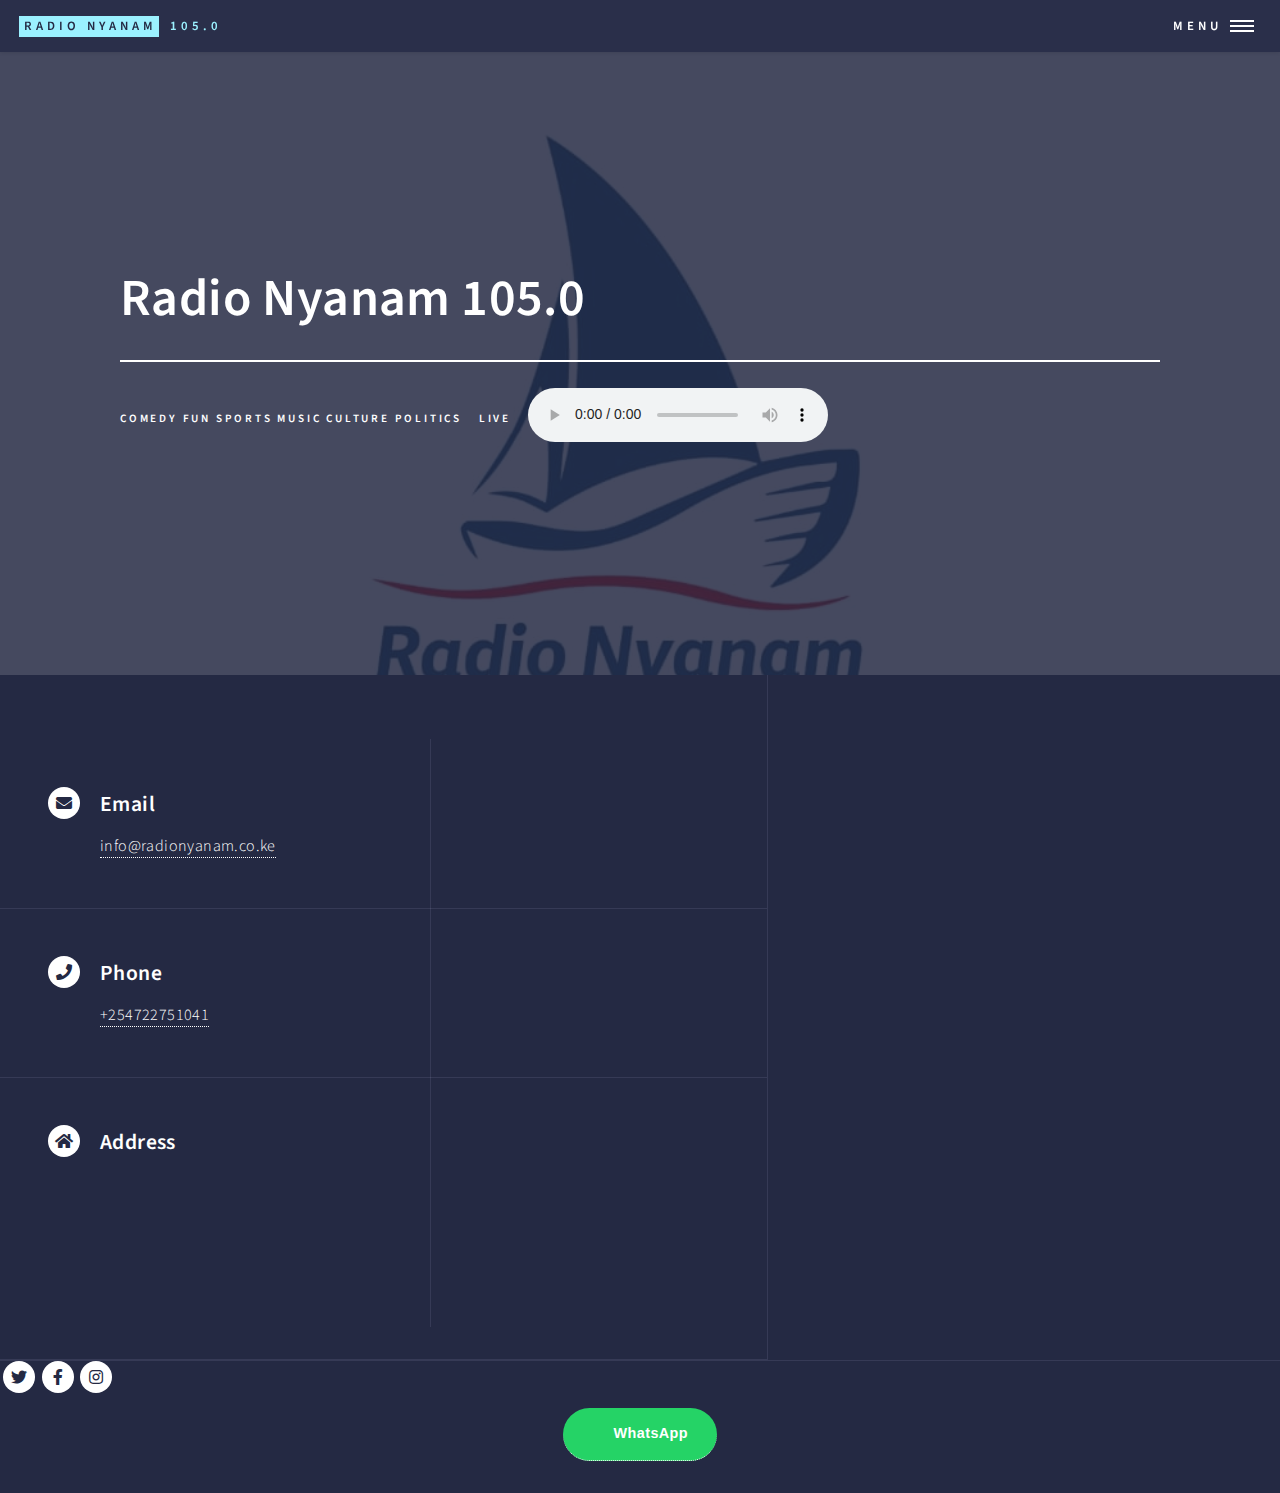
==== commit 70d6f362: "whatsapp Chat in all pages" ====
--- a/index.html
+++ b/index.html
@@ -72,8 +72,7 @@
 							<div class="contact-method">
 								<span class="icon solid alt fa-envelope"></span>
 								<h3>Email</h3>
-								<a href="mailto: info@radionyanamlimited.co.ke"
-									target="_blank">info@radionyanamlimited.co.ke</a>
+								<a href="mailto: info@radionyanam.co.ke" target="_blank">info@radionyanam.co.ke</a>
 							</div>
 						</section>
 						<section>
@@ -109,9 +108,10 @@
 						class="icon brands alt fa-facebook-f"><span class="label">Facebook</span></a></li>
 				<li><a href="https://api.whatsapp.com/send?phone=254707486233"
 						class="icon brands alt fa-instagram"><span class="label">Instagram</span></a></li>
-				<a href="https://api.whatsapp.com/send?phone=254722751041&text=Feedback"
-					style="display: table; font-family: sans-serif; text-decoration: none; margin: 1em auto; color: #fff; font-size: 0.9em; padding: 1em 2em 1em 3.5em; border-radius: 2em; font-weight: bold; background: #25d366 url('https://tochat.be/click-to-chat-directory/css/whatsapp.svg') no-repeat 1.5em center; background-size: 1.6em;">Contacto
-					c us on WhatsApp</a>
+				<div>
+					<a href="https://api.whatsapp.com/send?phone=254722751041&text=Feedback"
+						style="display: table; font-family: sans-serif; text-decoration: none; margin: 1em auto; color: #fff; font-size: 0.9em; padding: 1em 2em 1em 3.5em; border-radius: 2em; font-weight: bold; background: #25d366 url('https://tochat.be/click-to-chat-directory/css/whatsapp.svg') no-repeat 1.5em center; background-size: 1.6em;">WhatsApp</a>
+				</div>
 
 			</ul>
 
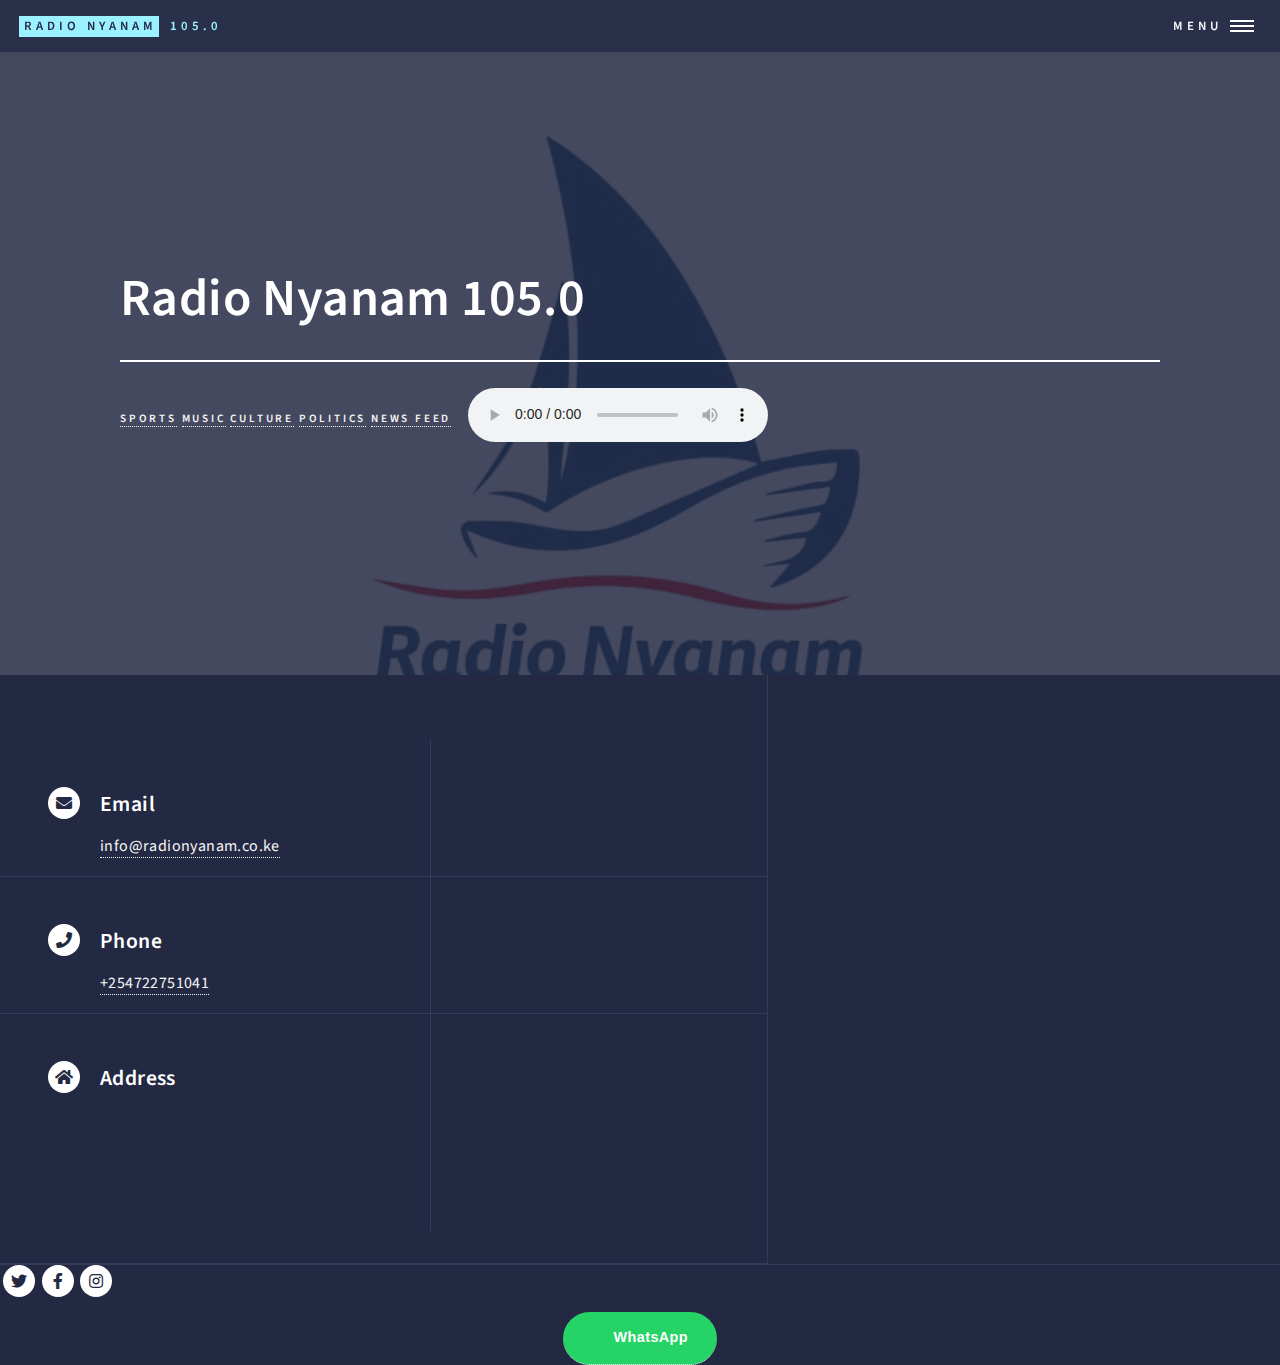
==== commit 5df6217e: "Styling and Header links" ====
--- a/index.html
+++ b/index.html
@@ -21,6 +21,7 @@
 
 		<header id="header">
 			<a href="index.html" class="logo"><strong>Radio Nyanam</strong> 105.0</a>
+
 			<nav>
 				<a href="#menu">Menu</a>
 			</nav>
@@ -44,8 +45,11 @@
 				<header class="major">
 					<h1>Radio Nyanam 105.0</h1>
 					<div class="content">
-						<p>Comedy Fun Sports Music Culture Politics</p>
-						<p>Live</p>
+						<p><a href="https://ke.opera.news/ke/en/sports">Sports</a> <a href="https://artsandculture.google.com/story/music-of-the-luo-national-museums-of-kenya/fwXRYLwJvmPlAQ?hl=en">Music</a>
+							 <a href="https://artsandculture.google.com/story/the-luo-community-of-kenya-national-museums-of-kenya/7QWRxv0EFVKDLg?hl=en">Culture</a>
+							 <a href="https://news.google.com/search?q=politics&hl=en-KE&gl=KE&ceid=KE%3Aen">Politics</a>
+						
+						<a href='https://news.google.com/topstories?hl=en-KE&gl=KE&ceid=KE:en'>News Feed</a></p>
 						<div class="audio_frame audio_local">
 
 							<audio controls>
--- a/assets/css/main.css
+++ b/assets/css/main.css
@@ -12,7 +12,7 @@
   min-width: 250px;
   /* max-width: 310px; */
   width: 100%;
-  background-color: #ffffff;
+  background-color: paleturquoise;
   color: #2B2B2B;
   text-align: center;
   font-size: 16px;
@@ -170,6 +170,7 @@
 	}
 
 	body {
+		/* background-image: url("edit.jpg"); */
 		background: #242943;
 	}
 
@@ -187,12 +188,15 @@
 /* Type */
 
 	body, input, select, textarea {
-		color: #ffffff;
+		color:whitesmoke;
 		font-family: "Source Sans Pro", Helvetica, sans-serif;
 		font-size: 17pt;
-		font-weight: 300;
+		font-weight: 400;
 		letter-spacing: 0.025em;
 		line-height: 1.65;
+		background-attachment:fixed;
+
+
 	}
 
 		@media screen and (max-width: 1680px) {
@@ -1970,7 +1974,7 @@
 		text-transform: uppercase;
 	}
 
-	input[type="text"],
+	/* input[type="text"], 
 	input[type="password"],
 	input[type="email"],
 	input[type="tel"],
@@ -2144,7 +2148,7 @@
 	:-ms-input-placeholder {
 		color: rgba(244, 244, 255, 0.2) !important;
 		opacity: 1.0;
-	}
+	/* }  */
 
 /* Box */
 
@@ -2293,8 +2297,8 @@
 
 	ol {
 		list-style: decimal;
-		margin: 0 0 2em 0;
-		padding-left: 1.25em;
+		margin: 0 0 -1em 0;
+		padding-left: 1em;
 	}
 
 		ol li {
@@ -2303,8 +2307,8 @@
 
 	ul {
 		list-style: disc;
-		margin: 0 0 2em 0;
-		padding-left: 1em;
+		margin: 0 0 -1em 0;
+		padding-left: 0em;
 	}
 
 		ul li {
@@ -2568,7 +2572,7 @@
 				border-top: 0;
 			}
 
-/* Button */
+/* Button 
 
 	input[type="submit"],
 	input[type="reset"],
@@ -2779,7 +2783,7 @@
 			pointer-events: none;
 			cursor: default;
 			opacity: 0.25;
-		}
+		/* } */
 
 /* Tiles */
 
@@ -2974,7 +2978,7 @@
 /* Contact Method */
 
 	.contact-method {
-		margin: 0 0 2em 0;
+		margin: 0 0 0em 0;
 		padding-left: 3.25em;
 		position: relative;
 	}
@@ -3758,7 +3762,7 @@
 				}
 
 				#contact > .inner > .split > * {
-					padding: 3em 0 1em 0 ;
+					padding: 1em 0 0em 0 ;
 				}
 
 				#contact > .inner > .split > :first-child:before {
@@ -3770,7 +3774,7 @@
 		@media screen and (max-width: 736px) {
 
 			#contact > .inner > :nth-child(2n - 1) {
-				padding: 3em 0 1em 0 ;
+				padding: 1em 0 0em 0 ;
 			}
 
 		}
@@ -3825,7 +3829,7 @@
 		}
 
 		#wrapper > * > .inner {
-			padding: 4em 0 2em 0 ;
+			padding: 0em 0 0em 0 ;
 			margin: 0 auto;
 			max-width: 65em;
 			width: calc(100% - 6em);
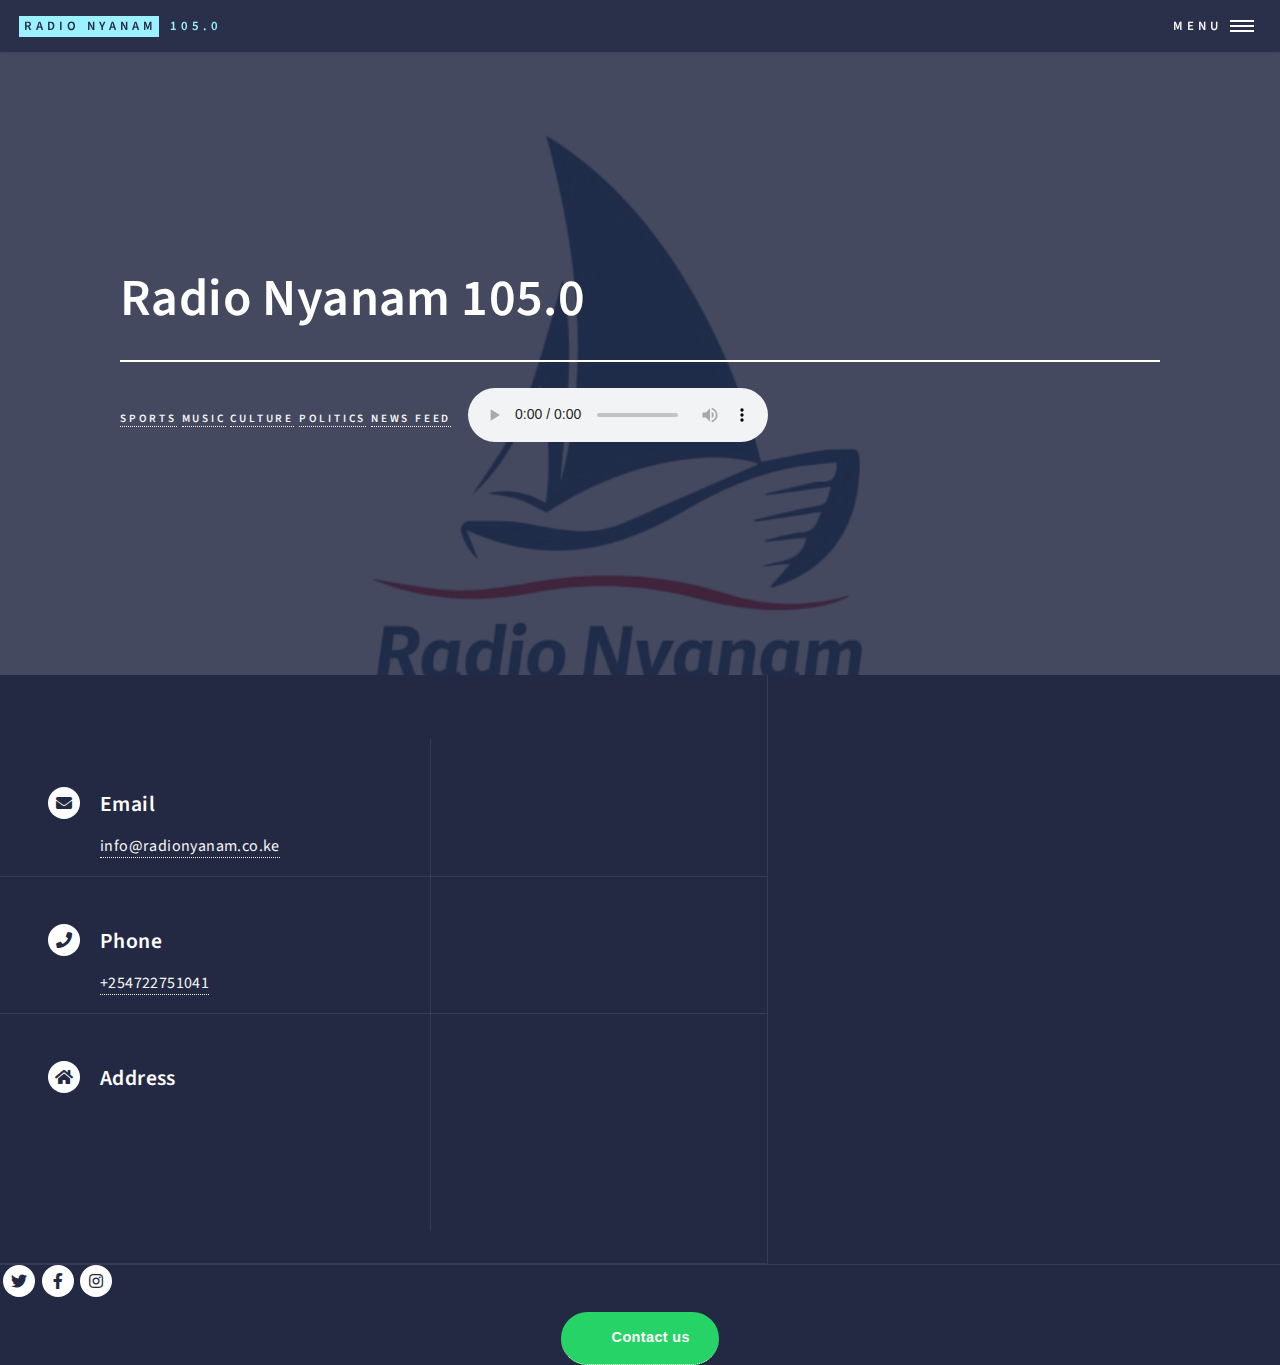
==== commit 22d9ccf4: "contacts" ====
--- a/index.html
+++ b/index.html
@@ -114,7 +114,7 @@
 						class="icon brands alt fa-instagram"><span class="label">Instagram</span></a></li>
 				<div>
 					<a href="https://api.whatsapp.com/send?phone=254722751041&text=Feedback"
-						style="display: table; font-family: sans-serif; text-decoration: none; margin: 1em auto; color: #fff; font-size: 0.9em; padding: 1em 2em 1em 3.5em; border-radius: 2em; font-weight: bold; background: #25d366 url('https://tochat.be/click-to-chat-directory/css/whatsapp.svg') no-repeat 1.5em center; background-size: 1.6em;">WhatsApp</a>
+						style="display: table; font-family: sans-serif; text-decoration: none; margin: 1em auto; color: #fff; font-size: 0.9em; padding: 1em 2em 1em 3.5em; border-radius: 2em; font-weight: bold; background: #25d366 url('https://tochat.be/click-to-chat-directory/css/whatsapp.svg') no-repeat 1.5em center; background-size: 1.6em;">Contact us</a>
 				</div>
 
 			</ul>
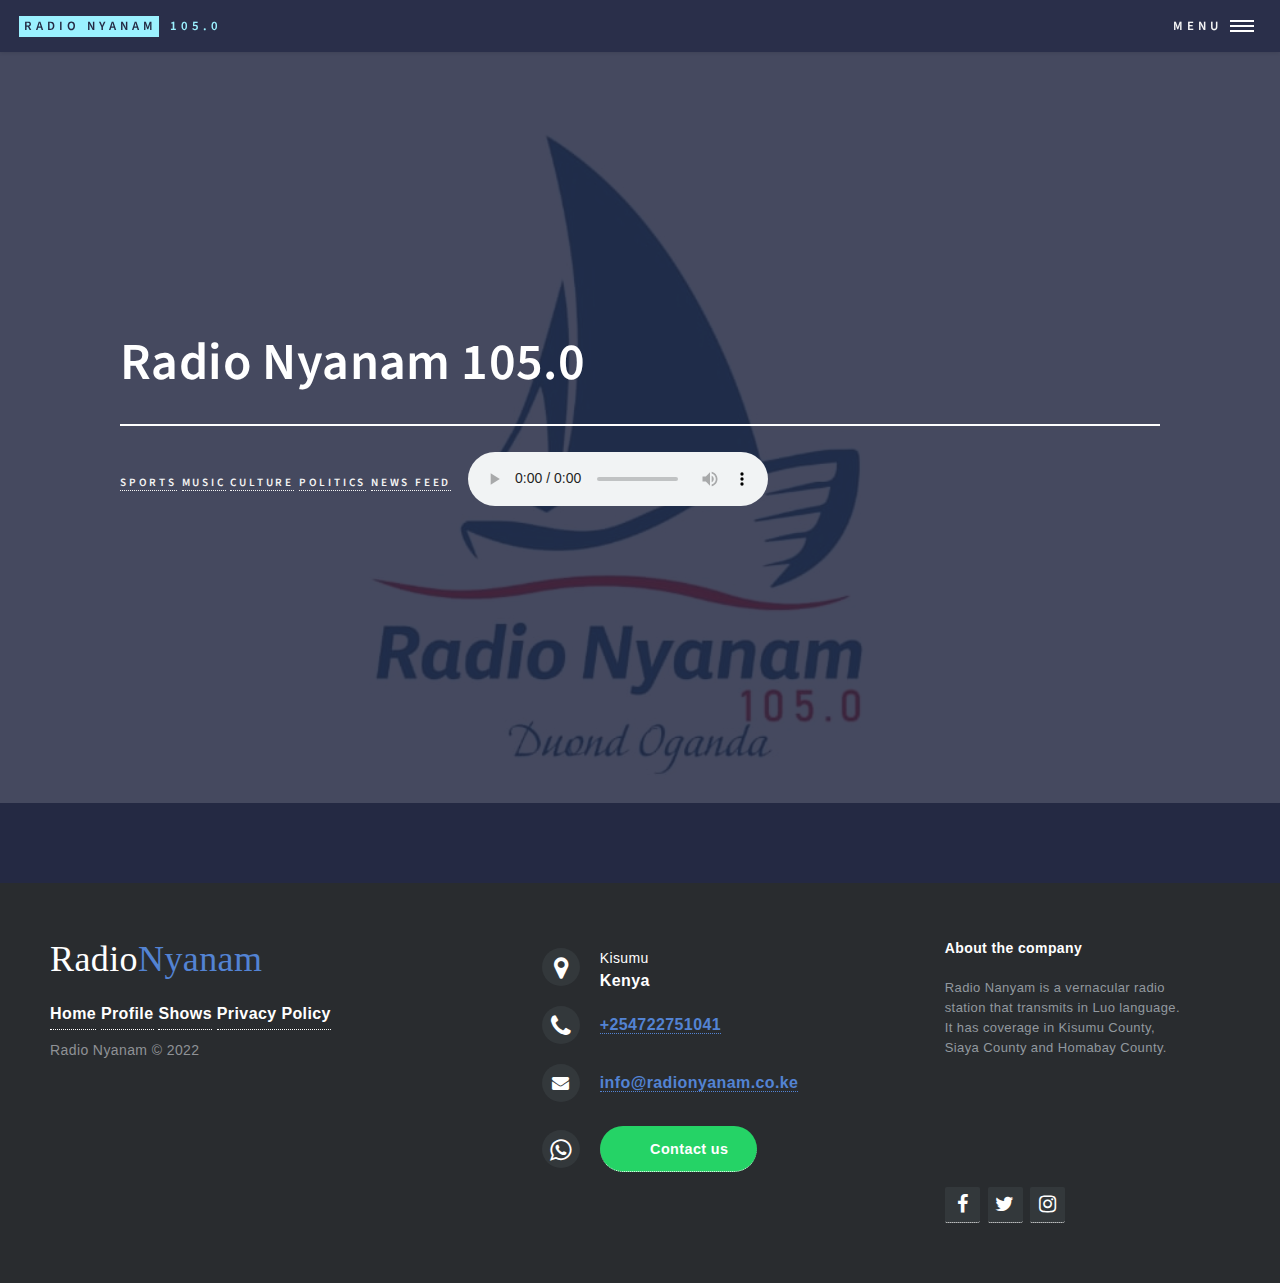
==== commit 93e23cc0: "changed footer layout" ====
--- a/index.html
+++ b/index.html
@@ -7,6 +7,9 @@
 	<meta charset="utf-8" />
 	<meta name="viewport" content="width=device-width, initial-scale=1, user-scalable=no" />
 	<link rel="stylesheet" href="assets/css/main.css" />
+	<link rel='stylesheet' href='https://cdnjs.cloudflare.com/ajax/libs/font-awesome/4.7.0/css/font-awesome.min.css'>            
+	<link rel="stylesheet" href="http://maxcdn.bootstrapcdn.com/font-awesome/4.2.0/css/font-awesome.min.css">
+
 
 	<noscript>
 		<link rel="stylesheet" href="assets/css/noscript.css" />
@@ -58,72 +61,77 @@
 						</div>
 				</header>
 			</div>
-			<ul class="actions">
-
-				<li><a href="#one"></a></li>
-			</ul>
+		</section>
 	</div>
-	</div>
-	</section>
 
 
-	<section id="contact">
-		<div class="inner">
-			<section id="contact">
-				<div class="inner">
-					<section class="split">
-						<section>
-							<div class="contact-method">
-								<span class="icon solid alt fa-envelope"></span>
-								<h3>Email</h3>
-								<a href="mailto: info@radionyanam.co.ke" target="_blank">info@radionyanam.co.ke</a>
-							</div>
-						</section>
-						<section>
-							<div class="contact-method">
-								<span class="icon solid alt fa-phone"></span>
-								<h3>Phone</h3>
-								<a href="tel:+254722751041">+254722751041</a>
-							</div>
-						</section>
-						<section>
-							<div class="contact-method">
-								<span class="icon solid alt fa-home"></span>
-								<h3>Address</h3>
+	<footer class="footer-distributed">
+ 
+        <div class="footer-left">
 
-								<iframe
+            <h3>Radio<span>Nyanam</span></h3>
+
+            <p class="footer-links">
+                <a href="index.html">Home</a>
+				<a href="landing.html">Profile</a>
+				<a href="generic.html">Shows</a>
+				<a href="terms.html">Privacy Policy</a>
+            </p>
+
+            <p class="footer-company-name">Radio Nyanam &copy; 2022</p>
+        </div>
+
+        <div class="footer-center">
+
+            <div>
+                <i class="fa fa-map-marker"></i>
+                
+                <p><span>Kisumu </span> Kenya</p>
+                
+            </div>
+
+            <div>
+                <i class="fa fa-phone"></i>
+               <p><a href="tel:+254722751041">+254722751041</a></p>
+
+            </div>
+
+            <div>
+                <i class="fa fa-envelope"></i>
+                <p>	<a href="mailto: info@radionyanam.co.ke" target="_blank">info@radionyanam.co.ke</a>
+</p><div>
+    <i class="fa fa-whatsapp green-color"></i>
+    <p>
+    <a href="https://api.whatsapp.com/send?phone=254722751041&text=Feedback"
+        style="display: table; font-family: sans-serif; text-decoration: none; margin: 1em auto; color: #fff; font-size: 0.9em; padding: 1em 2em 1em 3.5em; border-radius: 2em; font-weight: bold; background: #25d366 url('https://tochat.be/click-to-chat-directory/css/whatsapp.svg') no-repeat 1.5em center; background-size: 1.6em;">Contact us</a>
+    </p></div>
+            </div>
+
+        </div>
+
+        <div class="footer-right">
+
+            <p class="footer-company-about">
+                <span>About the company</span>
+                Radio Nanyam is a vernacular radio station that transmits in Luo language. It has coverage in
+                Kisumu County, Siaya County and Homabay County.          </p>
+                <iframe
 									src="https://www.google.com/maps/embed?pb=!1m18!1m12!1m3!1d255348.15389957078!2d34.45106217298772!3d-0.07497190873222687!2m3!1f0!2f0!3f0!3m2!1i1024!2i768!4f13.1!3m3!1m2!1s0x182aa437ad4ac81d%3A0x2012a439d6248dd2!2sKisumu!5e0!3m2!1sen!2ske!4v1654532089222!5m2!1sen!2ske"
 									width="100" height="100" style="border:0;" allowfullscreen="" loading="lazy"
 									referrerpolicy="no-referrer-when-downgrade"></iframe>
-							</div>
-						</section>
-					</section>
-				</div>
-			</section>
-		</div>
-	</section>
 
-	<footer id="footer">
-		<div class="inner">
-			<ul class="icons">
+            <div class="footer-icons">
 
-				<li><a href="#" class="icon brands alt fa-twitter"><span class="label">Twitter</span></a></li>
-				<li><a href="https://www.facebook.com/Radio-Nyanam-1050-Fm-100576691454374/"
-						class="icon brands alt fa-facebook-f"><span class="label">Facebook</span></a></li>
-				<li><a href="https://api.whatsapp.com/send?phone=254707486233"
-						class="icon brands alt fa-instagram"><span class="label">Instagram</span></a></li>
-				<div>
-					<a href="https://api.whatsapp.com/send?phone=254722751041&text=Feedback"
-						style="display: table; font-family: sans-serif; text-decoration: none; margin: 1em auto; color: #fff; font-size: 0.9em; padding: 1em 2em 1em 3.5em; border-radius: 2em; font-weight: bold; background: #25d366 url('https://tochat.be/click-to-chat-directory/css/whatsapp.svg') no-repeat 1.5em center; background-size: 1.6em;">Contact us</a>
-				</div>
+                <a href="https://www.facebook.com/Radio-Nyanam-1050-Fm-100576691454374/"><i class="fa fa-facebook"></i></a>
+                <a href="#"><i class="fa fa-twitter"></i></a>
+                <a href="#"><i class="fa fa-instagram"></i></a>
+                
 
-			</ul>
+            </div>
 
-		</div>
-	</footer>
+        </div>
 
-	</div>
-
+    </footer>
 	<script src="assets/js/jquery.min.js"></script>
 	<script src="assets/js/jquery.scrolly.min.js"></script>
 	<script src="assets/js/jquery.scrollex.min.js"></script>
--- a/assets/css/main.css
+++ b/assets/css/main.css
@@ -3,6 +3,172 @@
 @import url(https://fonts.googleapis.com/css?family=Lato);
 @import url(https://fonts.googleapis.com/css?family=Oswald);
 @import url(https://code.ionicframework.com/ionicons/2.0.1/css/ionicons.min.css);
+footer{
+	bottom: 0;
+}
+.footer-distributed{
+	background-color: #292c2f;
+	box-shadow: 0 1px 1px 0 rgba(0, 0, 0, 0.12);
+	box-sizing: border-box;
+	width: 100%;
+	text-align: left;
+	font: bold 16px sans-serif;
+ 
+	padding: 55px 50px;
+	margin-top: 80px;
+}
+ 
+.footer-distributed .footer-left,
+.footer-distributed .footer-center,
+.footer-distributed .footer-right{
+	display: inline-block;
+	vertical-align: top;
+}
+ 
+.footer-distributed .footer-left{
+	width: 40%;
+}
+ 
+.footer-distributed h3{
+	color:  #ffffff;
+	font: normal 36px 'Cookie', cursive;
+	margin: 0;
+}
+ 
+.footer-distributed h3 span{
+	color:  #5383d3;
+}
+ 
+ 
+.footer-distributed .footer-links{
+	color:  #ffffff;
+	margin: 20px 0 12px;
+	padding: 0;
+}
+ 
+.footer-distributed .footer-links a{
+	display:inline-block;
+	line-height: 1.8;
+	text-decoration: none;
+	color:  inherit;
+}
+ 
+.footer-distributed .footer-company-name{
+	color:  #8f9296;
+	font-size: 14px;
+	font-weight: normal;
+	margin: 0;
+}
+ 
+ 
+.footer-distributed .footer-center{
+	width: 35%;
+}
+ 
+.footer-distributed .footer-center i{
+	background-color:  #33383b;
+	color: #ffffff;
+	font-size: 25px;
+	width: 38px;
+	height: 38px;
+	border-radius: 50%;
+	text-align: center;
+	line-height: 42px;
+	margin: 10px 15px;
+	vertical-align: middle;
+}
+ 
+.footer-distributed .footer-center i.fa-envelope{
+	font-size: 17px;
+	line-height: 38px;
+}
+ 
+.footer-distributed .footer-center p{
+	display: inline-block;
+	color: #ffffff;
+	vertical-align: middle;
+	margin:0;
+}
+ 
+.footer-distributed .footer-center p span{
+	display:block;
+	font-weight: normal;
+	font-size:14px;
+	line-height:2;
+}
+ 
+.footer-distributed .footer-center p a{
+	color:  #5383d3;
+	text-decoration: none;;
+}
+ 
+.footer-distributed .footer-right{
+	width: 20%;
+}
+ 
+.footer-distributed .footer-company-about{
+	line-height: 20px;
+	color:  #92999f;
+	font-size: 13px;
+	font-weight: normal;
+	margin: 0;
+}
+ 
+.footer-distributed .footer-company-about span{
+	display: block;
+	color:  #ffffff;
+	font-size: 14px;
+	font-weight: bold;
+	margin-bottom: 20px;
+}
+ 
+.footer-distributed .footer-icons{
+	margin-top: 25px;
+}
+ 
+.footer-distributed .footer-icons a{
+	display: inline-block;
+	width: 35px;
+	height: 35px;
+	cursor: pointer;
+	background-color:  #33383b;
+	border-radius: 2px;
+ 
+	font-size: 20px;
+	color: #ffffff;
+	text-align: center;
+	line-height: 35px;
+ 
+	margin-right: 3px;
+	margin-bottom: 5px;
+}
+ 
+ 
+@media (max-width: 880px) {
+ 
+	.footer-distributed{
+		font: bold 14px sans-serif;
+ 
+	}
+ 
+	.footer-distributed .footer-left,
+	.footer-distributed .footer-center,
+	.footer-distributed .footer-right{
+		display: block;
+		width: 100%;
+		margin-bottom: 40px;
+		text-align: center;
+	}
+ 
+	.footer-distributed .footer-center i{
+		margin-left: 0;
+	}
+	.main {
+		line-height: normal;
+		font-size: auto;
+	}
+ 
+}
 .snip1559 {
   font-family: 'Lato', Arial, sans-serif;
   position: relative;
@@ -165,9 +331,9 @@
 		box-sizing: border-box;
 	}
 
-	*, *:before, *:after {
-		box-sizing: inherit;
-	}
+	/* *, *:before, *:after { */
+		/* box-sizing: inherit; */
+	/* } */
 
 	body {
 		/* background-image: url("edit.jpg"); */
@@ -2428,7 +2594,7 @@
 		}
 
 			ul.icons li:last-child {
-				padding-right: 0;
+				padding-right:0 ;
 			}
 
 		@media screen and (max-width: 736px) {
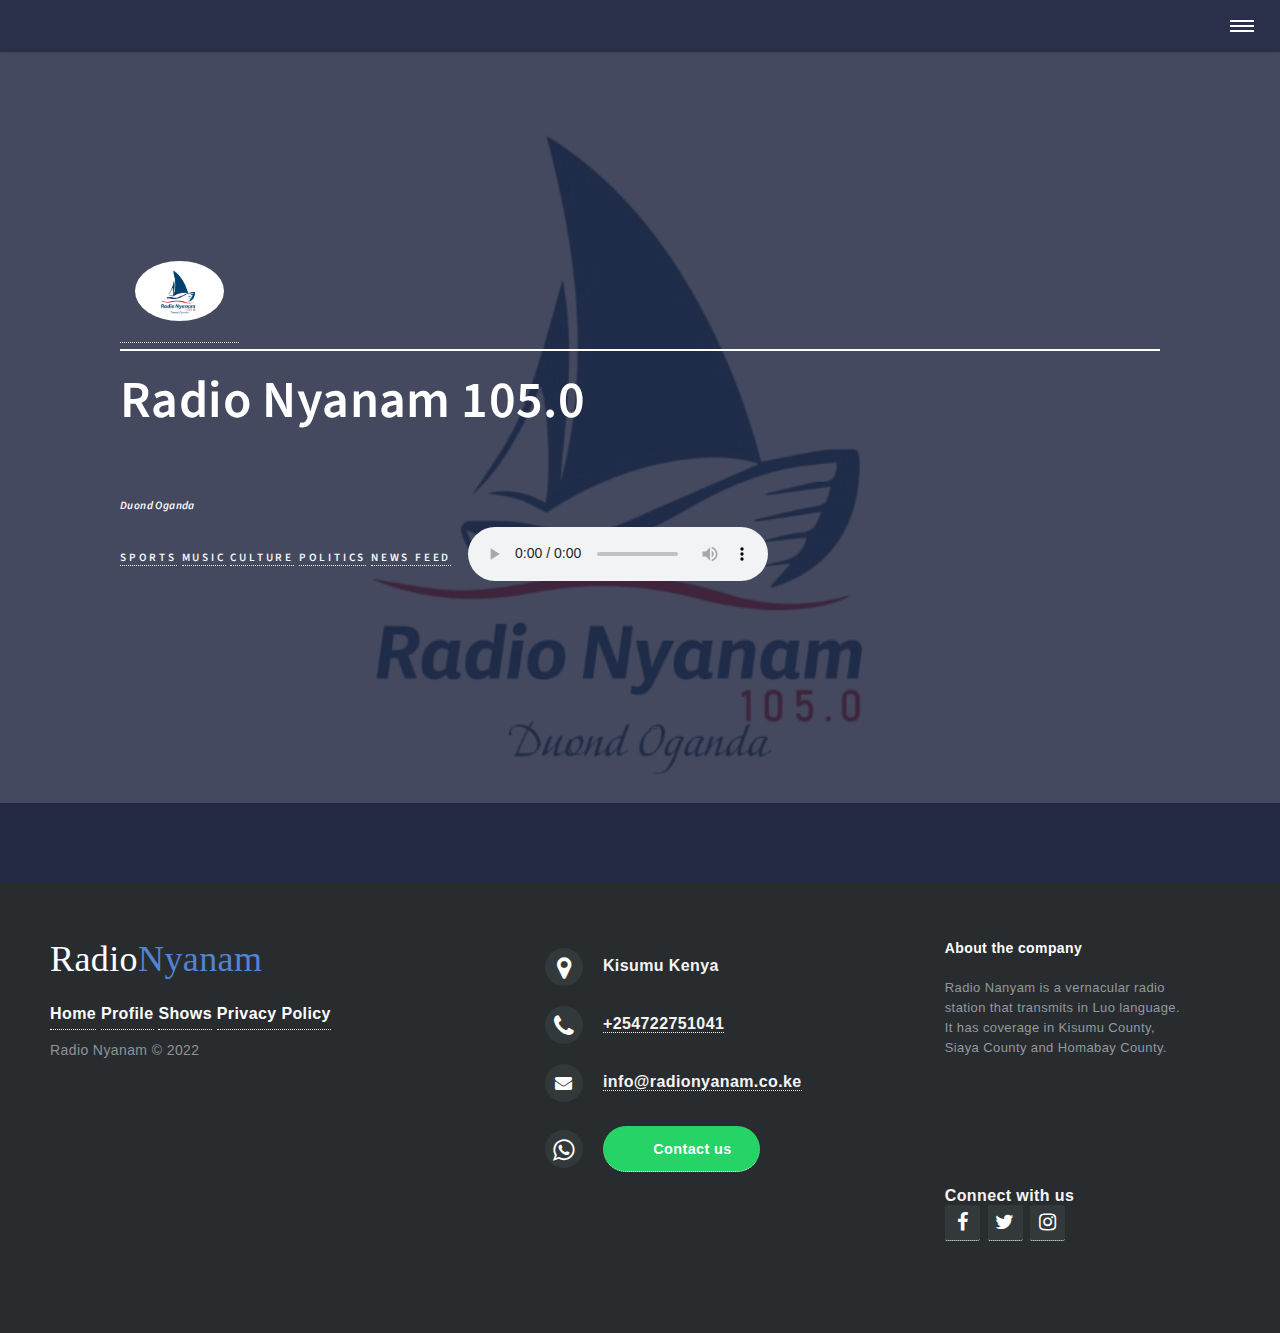
==== commit 72392296: "added logo" ====
--- a/index.html
+++ b/index.html
@@ -19,14 +19,12 @@
 </head>
 
 <body class="is-preload">
-
 	<div id="wrapper">
 
 		<header id="header">
-			<a href="index.html" class="logo"><strong>Radio Nyanam</strong> 105.0</a>
 
 			<nav>
-				<a href="#menu">Menu</a>
+				<a href="#menu"></a>
 			</nav>
 		</header>
 
@@ -40,13 +38,16 @@
 
 			</ul>
 		</nav>
+		
 
 		<section id="banner" class="major">
 			<span class="image main"><img src="images/radio.jpg" alt="Radio Nyanam" height="500px" /> </span>
 
 			<div class="inner">
 				<header class="major">
-					<h1>Radio Nyanam 105.0</h1>
+					<a href="index.html"><img id="logos" src="images/radio.jpg"></a>
+
+				<h1>Radio Nyanam 105.0 <h6><em>Duond Oganda</em></h6></h1>
 					<div class="content">
 						<p><a href="https://ke.opera.news/ke/en/sports">Sports</a> <a href="https://artsandculture.google.com/story/music-of-the-luo-national-museums-of-kenya/fwXRYLwJvmPlAQ?hl=en">Music</a>
 							 <a href="https://artsandculture.google.com/story/the-luo-community-of-kenya-national-museums-of-kenya/7QWRxv0EFVKDLg?hl=en">Culture</a>
@@ -67,71 +68,75 @@
 
 	<footer class="footer-distributed">
  
-        <div class="footer-left">
+		<div class="footer-left">
 
-            <h3>Radio<span>Nyanam</span></h3>
+			<h3>Radio<span>Nyanam</span></h3>
 
-            <p class="footer-links">
-                <a href="index.html">Home</a>
+			<p class="footer-links">
+				<a href="index.html">Home</a>
 				<a href="landing.html">Profile</a>
 				<a href="generic.html">Shows</a>
 				<a href="terms.html">Privacy Policy</a>
-            </p>
+			</p>
 
-            <p class="footer-company-name">Radio Nyanam &copy; 2022</p>
-        </div>
+			<p class="footer-company-name">Radio Nyanam &copy; 2022</p>
+		</div>
 
-        <div class="footer-center">
+		<div class="footer-center">
+<ul style="list-style: none;">
+			<li>
+				<i class="fa fa-map-marker"></i>
+				
+				<span>Kisumu </span> Kenya
+				
+			</li>
 
-            <div>
-                <i class="fa fa-map-marker"></i>
-                
-                <p><span>Kisumu </span> Kenya</p>
-                
-            </div>
+			<li>
+				<i class="fa fa-phone"></i>
+			   <a href="tel:+254722751041">+254722751041</a>
 
-            <div>
-                <i class="fa fa-phone"></i>
-               <p><a href="tel:+254722751041">+254722751041</a></p>
+			</li>
 
-            </div>
+			<li>
+				<i class="fa fa-envelope"></i>
+				<a href="mailto: info@radionyanam.co.ke" target="_blank">info@radionyanam.co.ke</a>
+<li>
+	<i class="fa fa-whatsapp green-color"></i>
+	<p>
+	<a href="https://api.whatsapp.com/send?phone=254722751041&text=Feedback"
+		style="display: table; font-family: sans-serif; text-decoration: none; margin: 1em auto; color: #fff; font-size: 0.9em; padding: 1em 2em 1em 3.5em; border-radius: 2em; font-weight: bold; background: #25d366 url('https://tochat.be/click-to-chat-directory/css/whatsapp.svg') no-repeat 1.5em center; background-size: 1.6em;">Contact us</a>
+	</p></li>
+	</ul>
+	
+			</div>
 
-            <div>
-                <i class="fa fa-envelope"></i>
-                <p>	<a href="mailto: info@radionyanam.co.ke" target="_blank">info@radionyanam.co.ke</a>
-</p><div>
-    <i class="fa fa-whatsapp green-color"></i>
-    <p>
-    <a href="https://api.whatsapp.com/send?phone=254722751041&text=Feedback"
-        style="display: table; font-family: sans-serif; text-decoration: none; margin: 1em auto; color: #fff; font-size: 0.9em; padding: 1em 2em 1em 3.5em; border-radius: 2em; font-weight: bold; background: #25d366 url('https://tochat.be/click-to-chat-directory/css/whatsapp.svg') no-repeat 1.5em center; background-size: 1.6em;">Contact us</a>
-    </p></div>
-            </div>
+		</div>
 
-        </div>
+		<div class="footer-right">
 
-        <div class="footer-right">
-
-            <p class="footer-company-about">
-                <span>About the company</span>
-                Radio Nanyam is a vernacular radio station that transmits in Luo language. It has coverage in
-                Kisumu County, Siaya County and Homabay County.          </p>
-                <iframe
+			<p class="footer-company-about">
+				<span>About the company</span>
+				Radio Nanyam is a vernacular radio station that transmits in Luo language. It has coverage in
+				Kisumu County, Siaya County and Homabay County.          </p>
+				<iframe
 									src="https://www.google.com/maps/embed?pb=!1m18!1m12!1m3!1d255348.15389957078!2d34.45106217298772!3d-0.07497190873222687!2m3!1f0!2f0!3f0!3m2!1i1024!2i768!4f13.1!3m3!1m2!1s0x182aa437ad4ac81d%3A0x2012a439d6248dd2!2sKisumu!5e0!3m2!1sen!2ske!4v1654532089222!5m2!1sen!2ske"
 									width="100" height="100" style="border:0;" allowfullscreen="" loading="lazy"
 									referrerpolicy="no-referrer-when-downgrade"></iframe>
 
-            <div class="footer-icons">
+									<div class="footer-icons">
+										<p>Connect with us <br>
+						
+						
+										<a href="https://www.facebook.com/Radio-Nyanam-1050-Fm-100576691454374/"><i class="fa fa-facebook"></i></a>
+										<a href="#"><i class="fa fa-twitter"></i></a>
+										<a href="#"><i class="fa fa-instagram"></i></a>
+										</p>
+						
+									</div>
+						
+		</div>
 
-                <a href="https://www.facebook.com/Radio-Nyanam-1050-Fm-100576691454374/"><i class="fa fa-facebook"></i></a>
-                <a href="#"><i class="fa fa-twitter"></i></a>
-                <a href="#"><i class="fa fa-instagram"></i></a>
-                
-
-            </div>
-
-        </div>
-
-    </footer>
+	</footer>
 	<script src="assets/js/jquery.min.js"></script>
 	<script src="assets/js/jquery.scrolly.min.js"></script>
 	<script src="assets/js/jquery.scrollex.min.js"></script>
--- a/assets/css/main.css
+++ b/assets/css/main.css
@@ -3,6 +3,16 @@
 @import url(https://fonts.googleapis.com/css?family=Lato);
 @import url(https://fonts.googleapis.com/css?family=Oswald);
 @import url(https://code.ionicframework.com/ionicons/2.0.1/css/ionicons.min.css);
+
+#logos {
+	display: inline-block;
+	margin: 15px; /* margin: 20px was off */
+	left: 0;
+	top: 0;
+	height: 60px;
+	width: auto; /* correct proportions to specified height */
+	border-radius: 50%;
+}
 footer{
 	bottom: 0;
 }
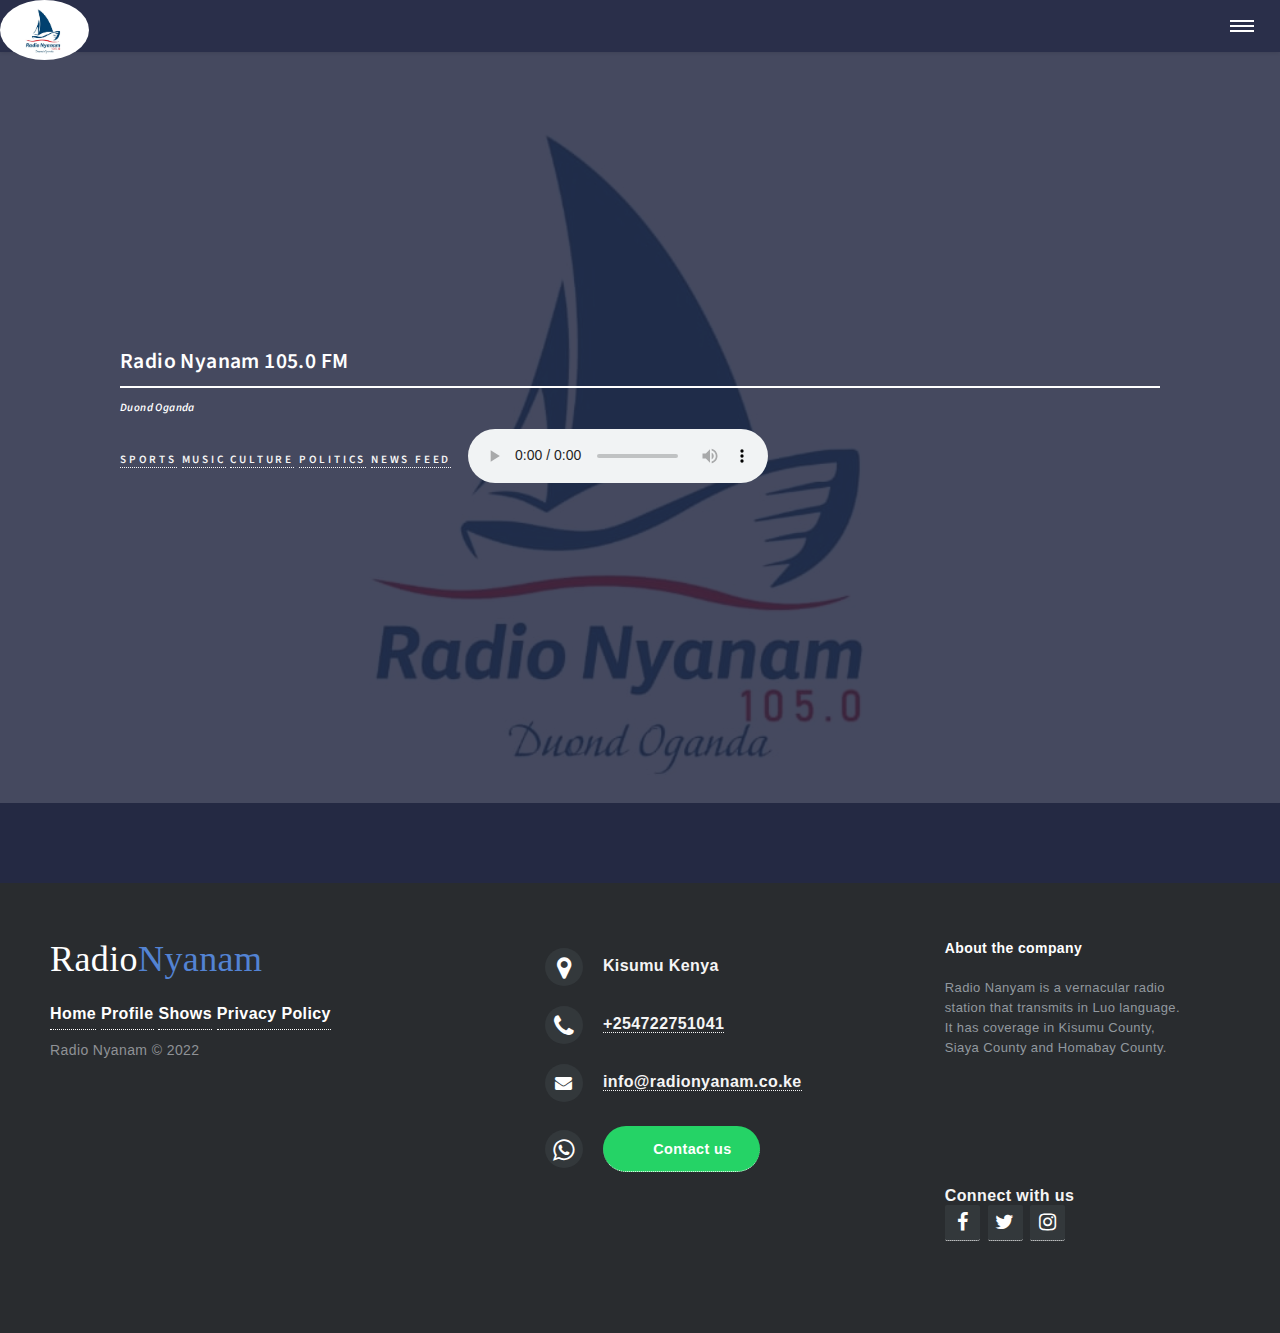
==== commit a0e3892c: "fixed logo" ====
--- a/index.html
+++ b/index.html
@@ -19,14 +19,16 @@
 </head>
 
 <body class="is-preload">
+	<header id="header">
+		<a href="index.html"><img id="logos" src="images/radio.jpg" ></a>
+
+		<nav>
+			<a href="#menu"></a>
+		</nav>
+
+</header>
 	<div id="wrapper">
 
-		<header id="header">
-
-			<nav>
-				<a href="#menu"></a>
-			</nav>
-		</header>
 
 		<nav id="menu">
 			<ul class="links">
@@ -38,16 +40,14 @@
 
 			</ul>
 		</nav>
-		
 
 		<section id="banner" class="major">
 			<span class="image main"><img src="images/radio.jpg" alt="Radio Nyanam" height="500px" /> </span>
 
 			<div class="inner">
 				<header class="major">
-					<a href="index.html"><img id="logos" src="images/radio.jpg"></a>
 
-				<h1>Radio Nyanam 105.0 <h6><em>Duond Oganda</em></h6></h1>
+				<h3>Radio  Nyanam 105.0 FM <h6><em>Duond Oganda</em></h6></h3>
 					<div class="content">
 						<p><a href="https://ke.opera.news/ke/en/sports">Sports</a> <a href="https://artsandculture.google.com/story/music-of-the-luo-national-museums-of-kenya/fwXRYLwJvmPlAQ?hl=en">Music</a>
 							 <a href="https://artsandculture.google.com/story/the-luo-community-of-kenya-national-museums-of-kenya/7QWRxv0EFVKDLg?hl=en">Culture</a>
--- a/assets/css/main.css
+++ b/assets/css/main.css
@@ -6,7 +6,7 @@
 
 #logos {
 	display: inline-block;
-	margin: 15px; /* margin: 20px was off */
+	margin-right: 15px; /* margin: 20px was off */
 	left: 0;
 	top: 0;
 	height: 60px;
@@ -3369,7 +3369,7 @@
 		cursor: default;
 		font-weight: 600;
 		height: 3.25em;
-		left: 0;
+		/* left: 0px; */
 		letter-spacing: 0.25em;
 		line-height: 3.25em;
 		margin: 0;
@@ -3377,6 +3377,7 @@
 		text-transform: uppercase;
 		top: 0;
 		width: 100%;
+		float: right;
 		z-index: 10000;
 	}
 
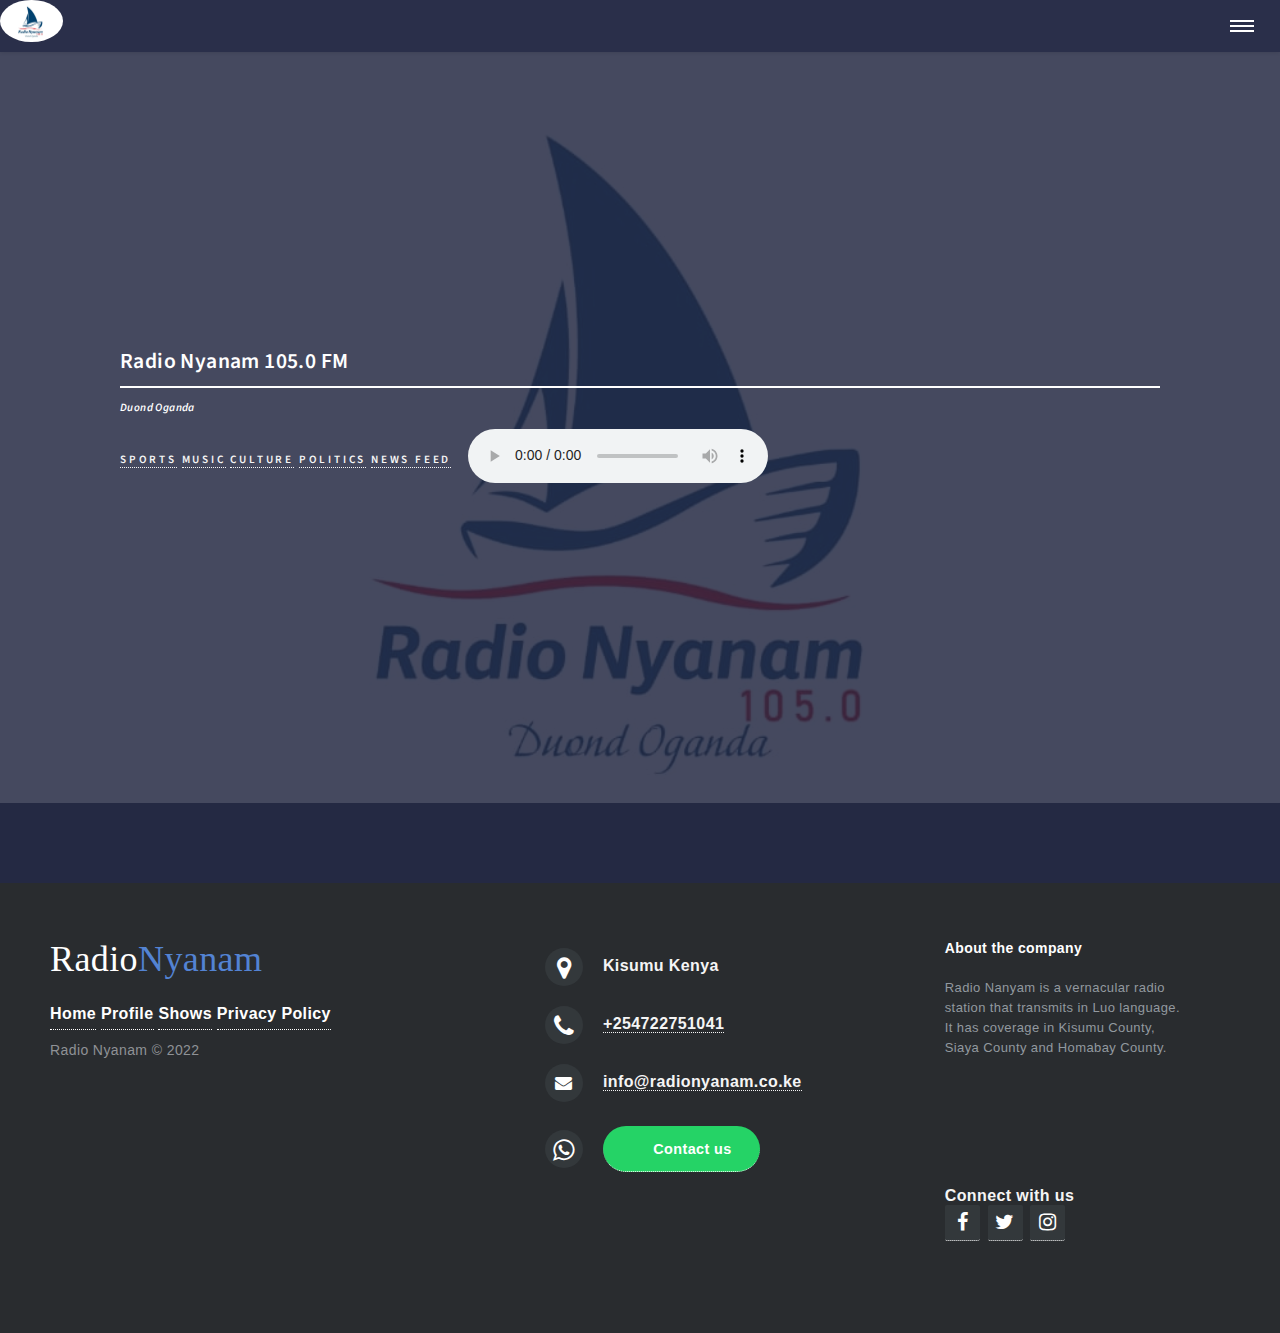
==== commit 1f1b7ed1: "fixed border bottom logo" ====
--- a/index.html
+++ b/index.html
@@ -19,17 +19,26 @@
 </head>
 
 <body class="is-preload">
-	<header id="header">
-		<a href="index.html"><img id="logos" src="images/radio.jpg" ></a>
-
-		<nav>
-			<a href="#menu"></a>
-		</nav>
-
-</header>
 	<div id="wrapper">
 
+		<header id="header">
+			<a href="index.html" style="border-bottom: none;"><img id="logos" src="images/radio.jpg" ></a>
+	
+			<nav>
+				<a href="#menu"></a>
+			</nav>
+	
+	</header>
+	<nav id="menu">
+		<ul class="links">
+			<li><a href="index.html">Home</a></li>
+			<li><a href="landing.html">Profile</a></li>
+			<li><a href="generic.html">Shows</a></li>
+			<li><a href="elements.html">About us</a></li>
+			<li><a href="terms.html">Privacy Policy</a></li>
 
+		</ul>
+	</nav>
 		<nav id="menu">
 			<ul class="links">
 				<li><a href="index.html">Home</a></li>
@@ -42,6 +51,7 @@
 		</nav>
 
 		<section id="banner" class="major">
+			
 			<span class="image main"><img src="images/radio.jpg" alt="Radio Nyanam" height="500px" /> </span>
 
 			<div class="inner">
--- a/assets/css/main.css
+++ b/assets/css/main.css
@@ -9,9 +9,10 @@
 	margin-right: 15px; /* margin: 20px was off */
 	left: 0;
 	top: 0;
-	height: 60px;
+	height: 2.65em;
 	width: auto; /* correct proportions to specified height */
 	border-radius: 50%;
+	outline: none;
 }
 footer{
 	bottom: 0;
@@ -260,10 +261,12 @@
 section, summary, time, mark, audio, video {
 	margin: 0;
 	padding: 0;
+	outline: 0;
 	border: 0;
 	font-size: 100%;
 	font: inherit;
-	vertical-align: baseline;}
+	vertical-align: baseline;
+ }
 
 article, aside, details, figcaption, figure,
 footer, header, hgroup, menu, nav, section {
@@ -361,7 +364,6 @@
 			transition: none !important;
 		}
 
-/* Type */
 
 	body, input, select, textarea {
 		color:whitesmoke;
@@ -3379,6 +3381,7 @@
 		width: 100%;
 		float: right;
 		z-index: 10000;
+		
 	}
 
 		#header .logo {
